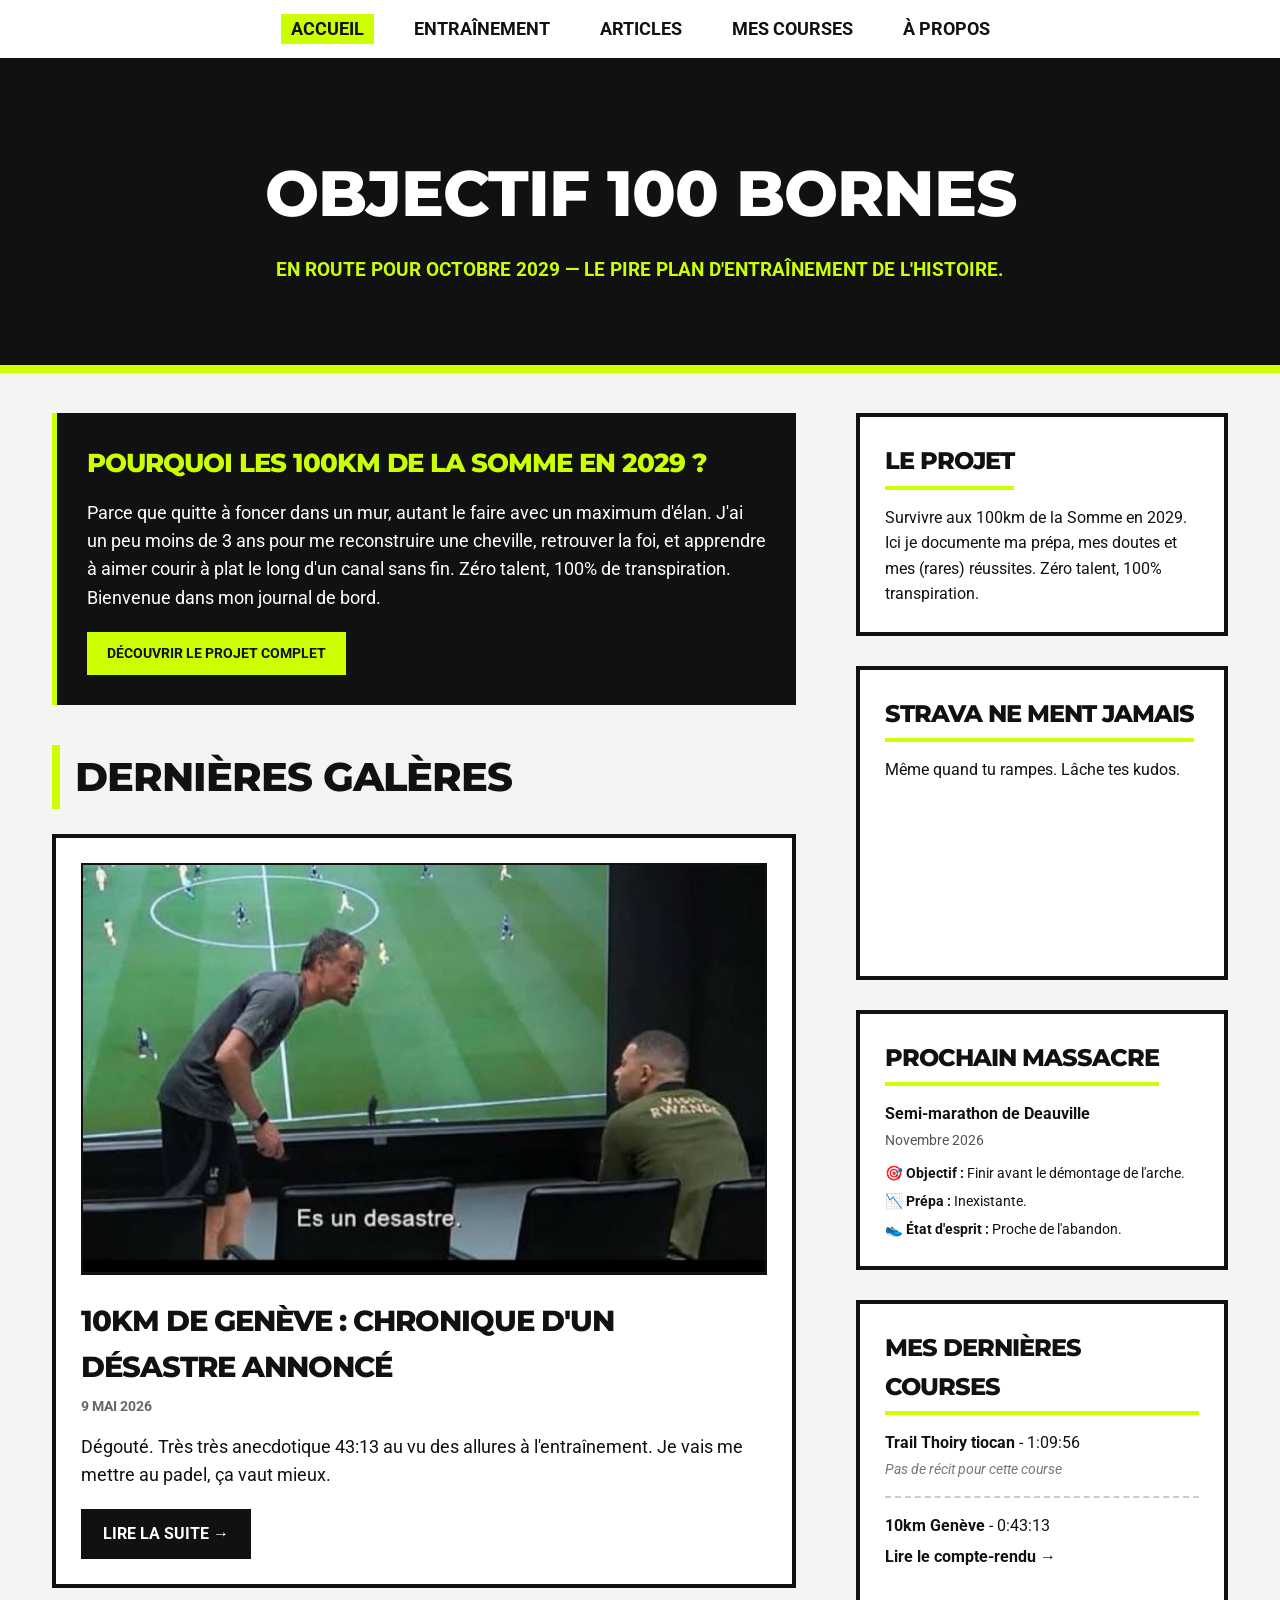
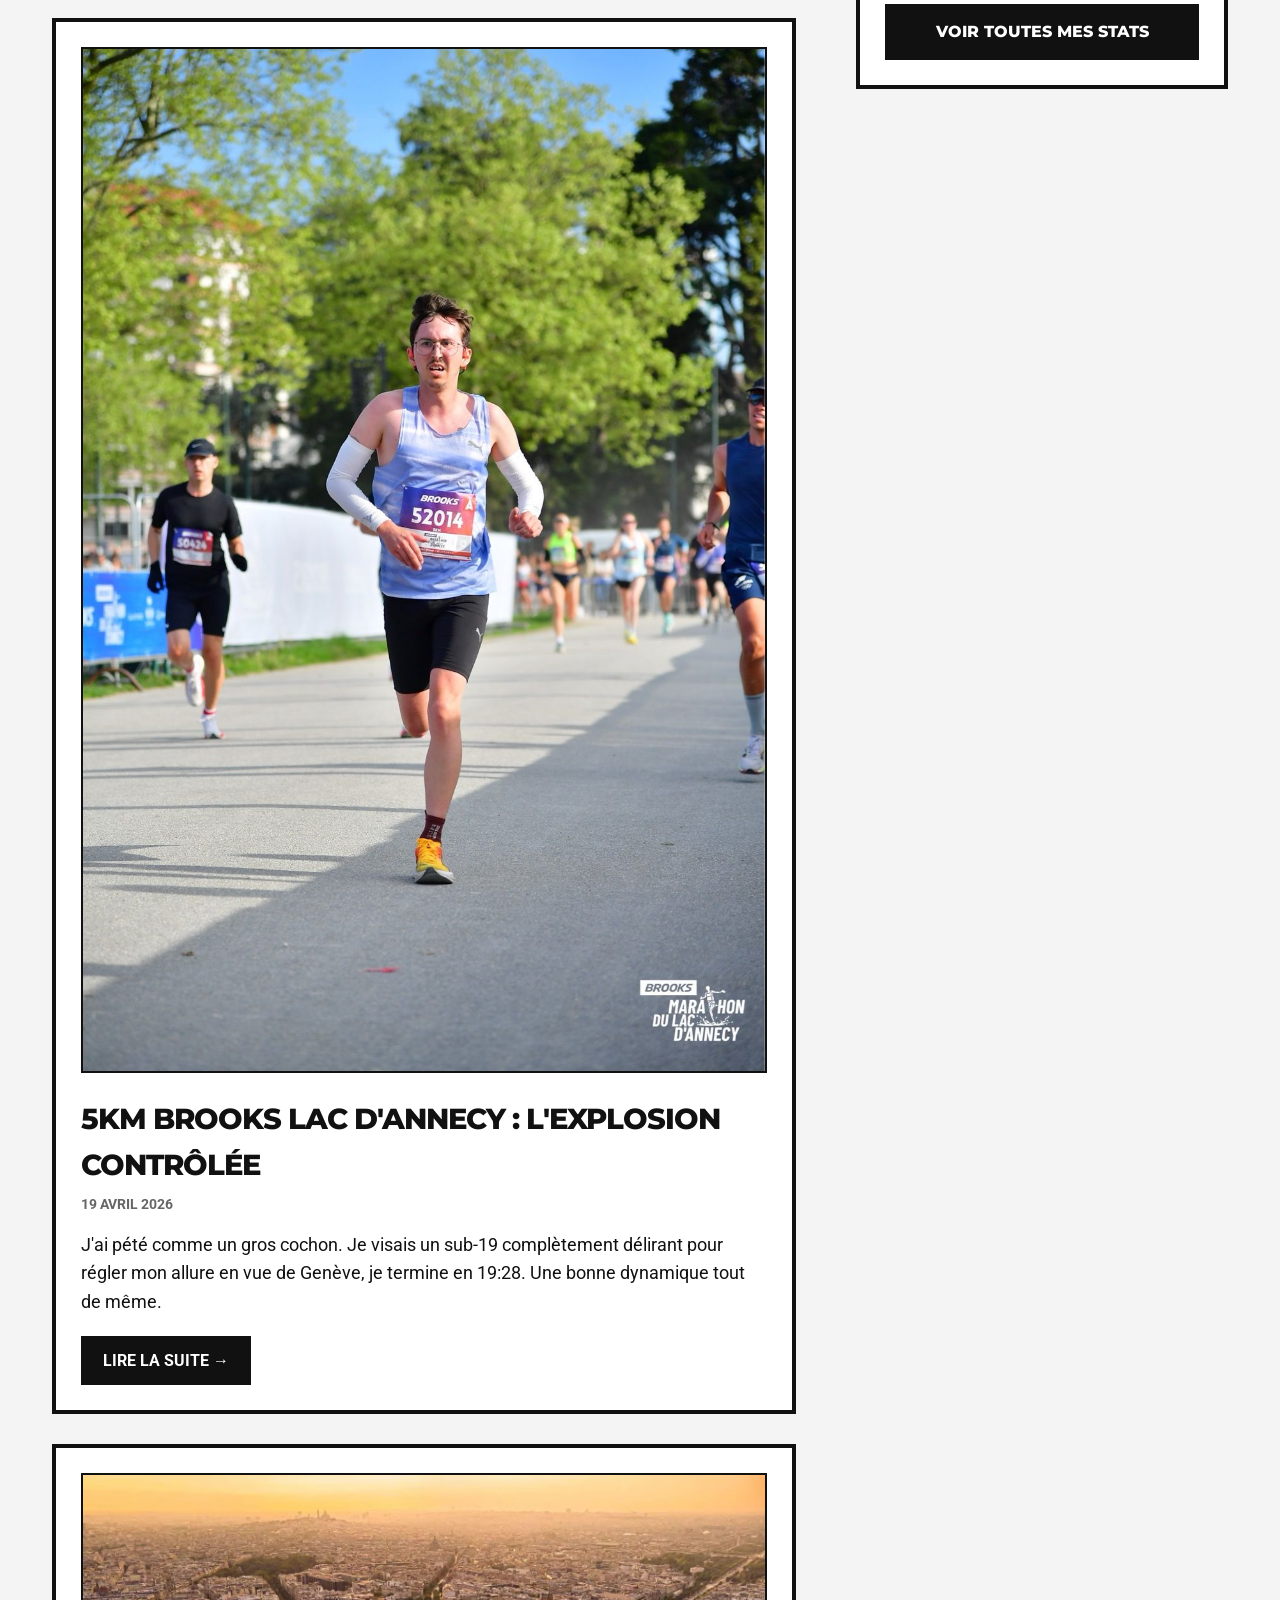
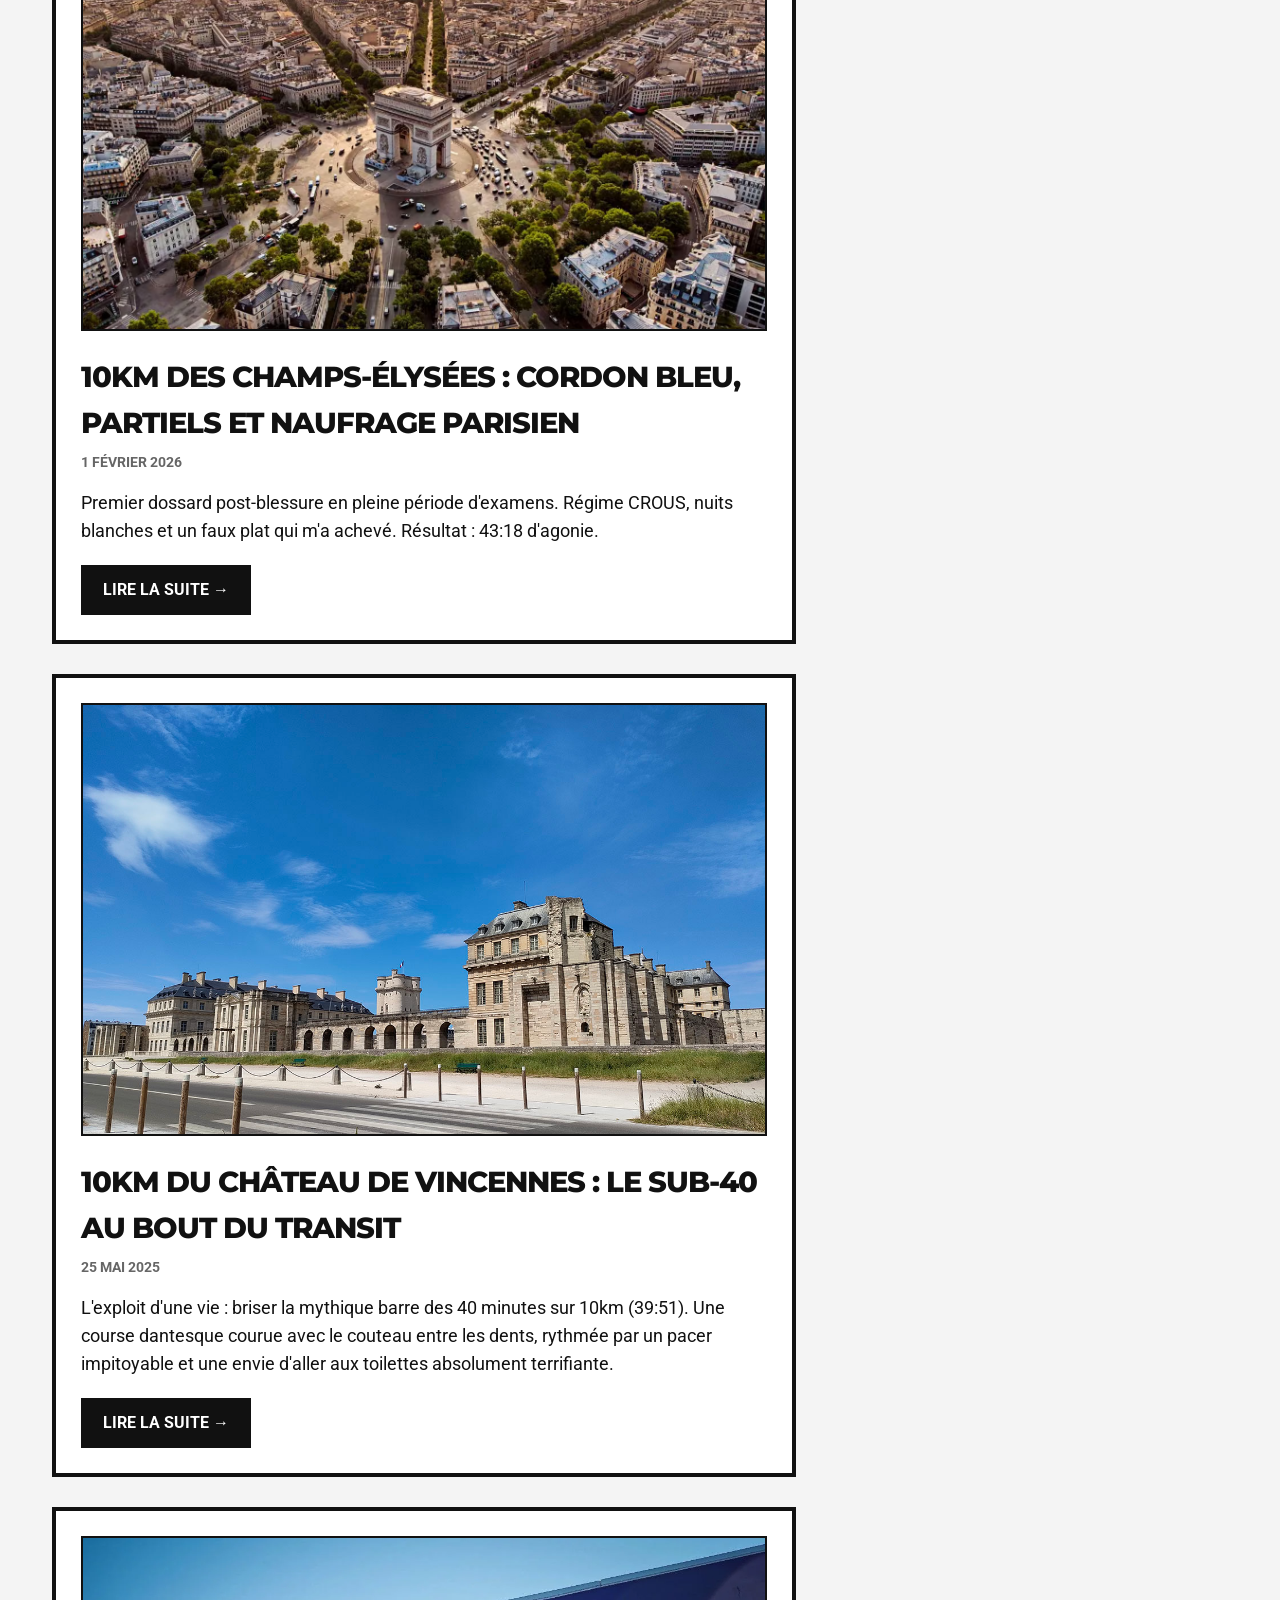
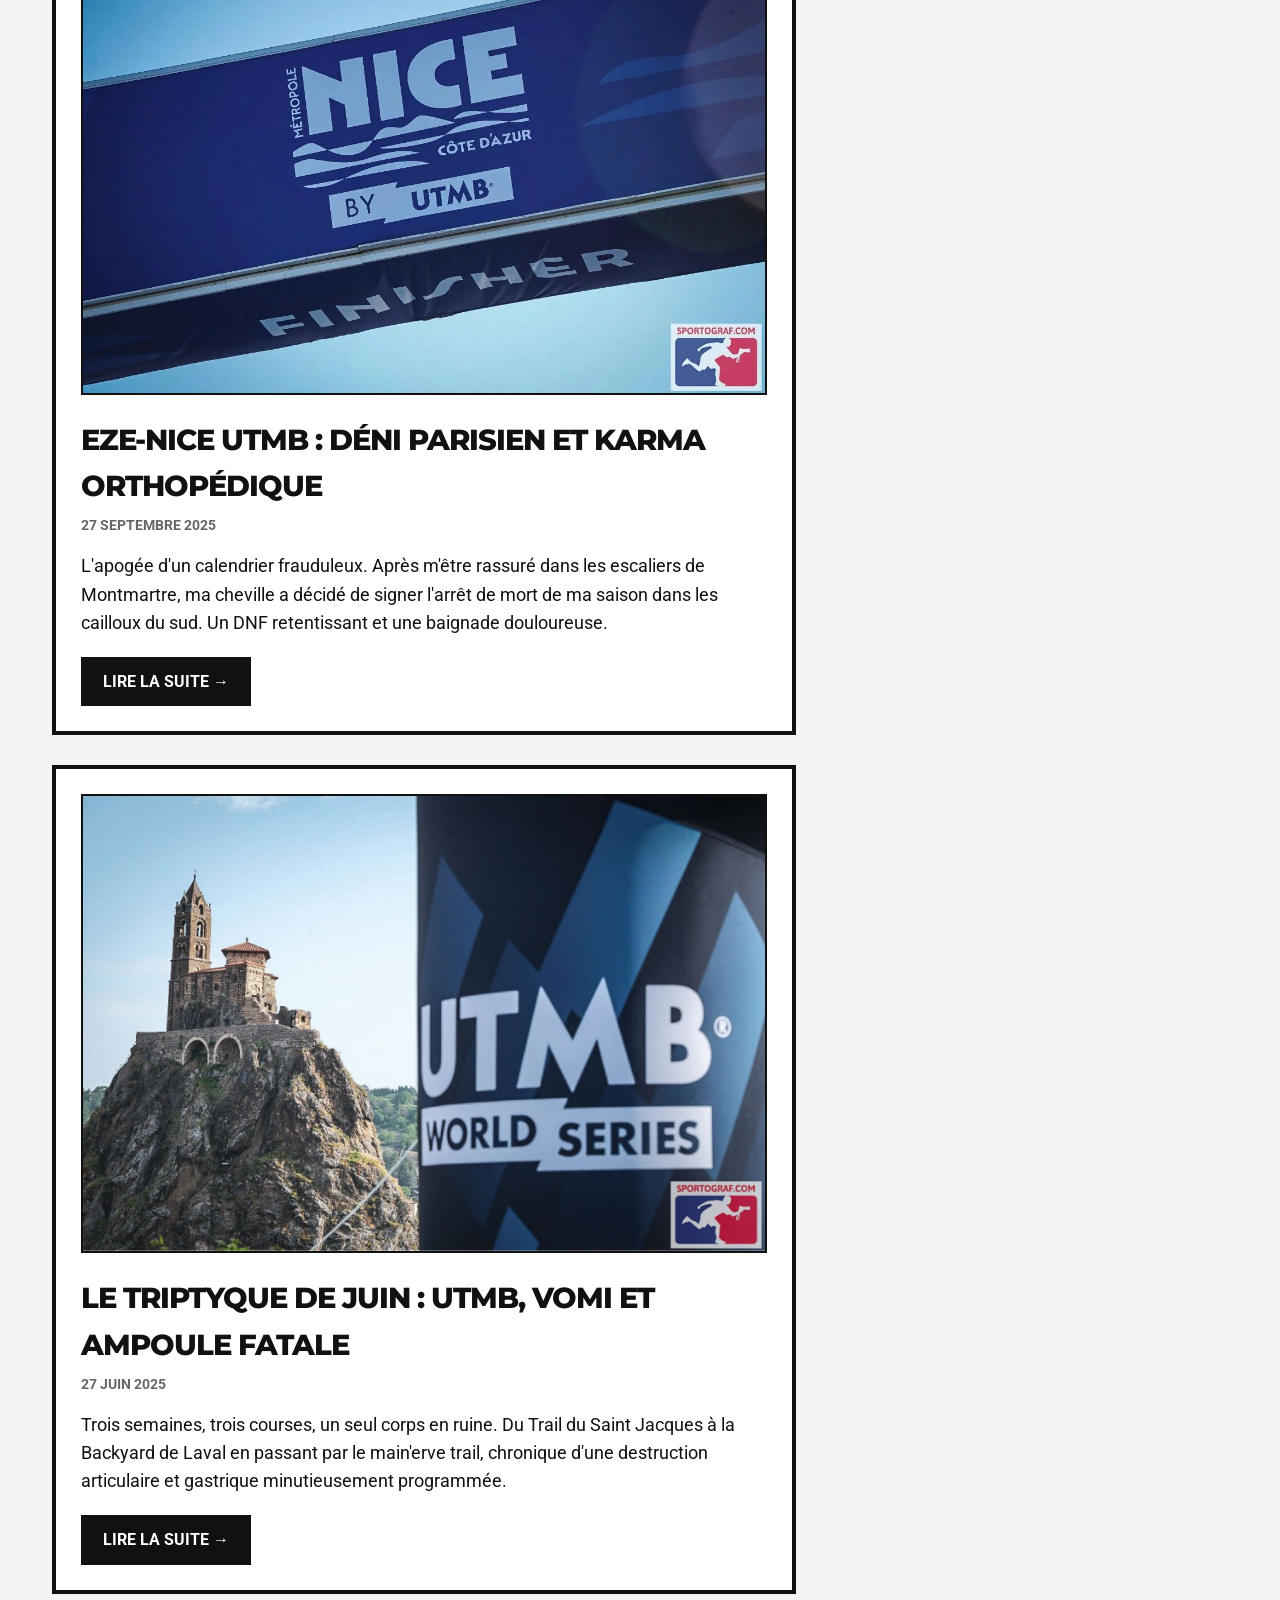
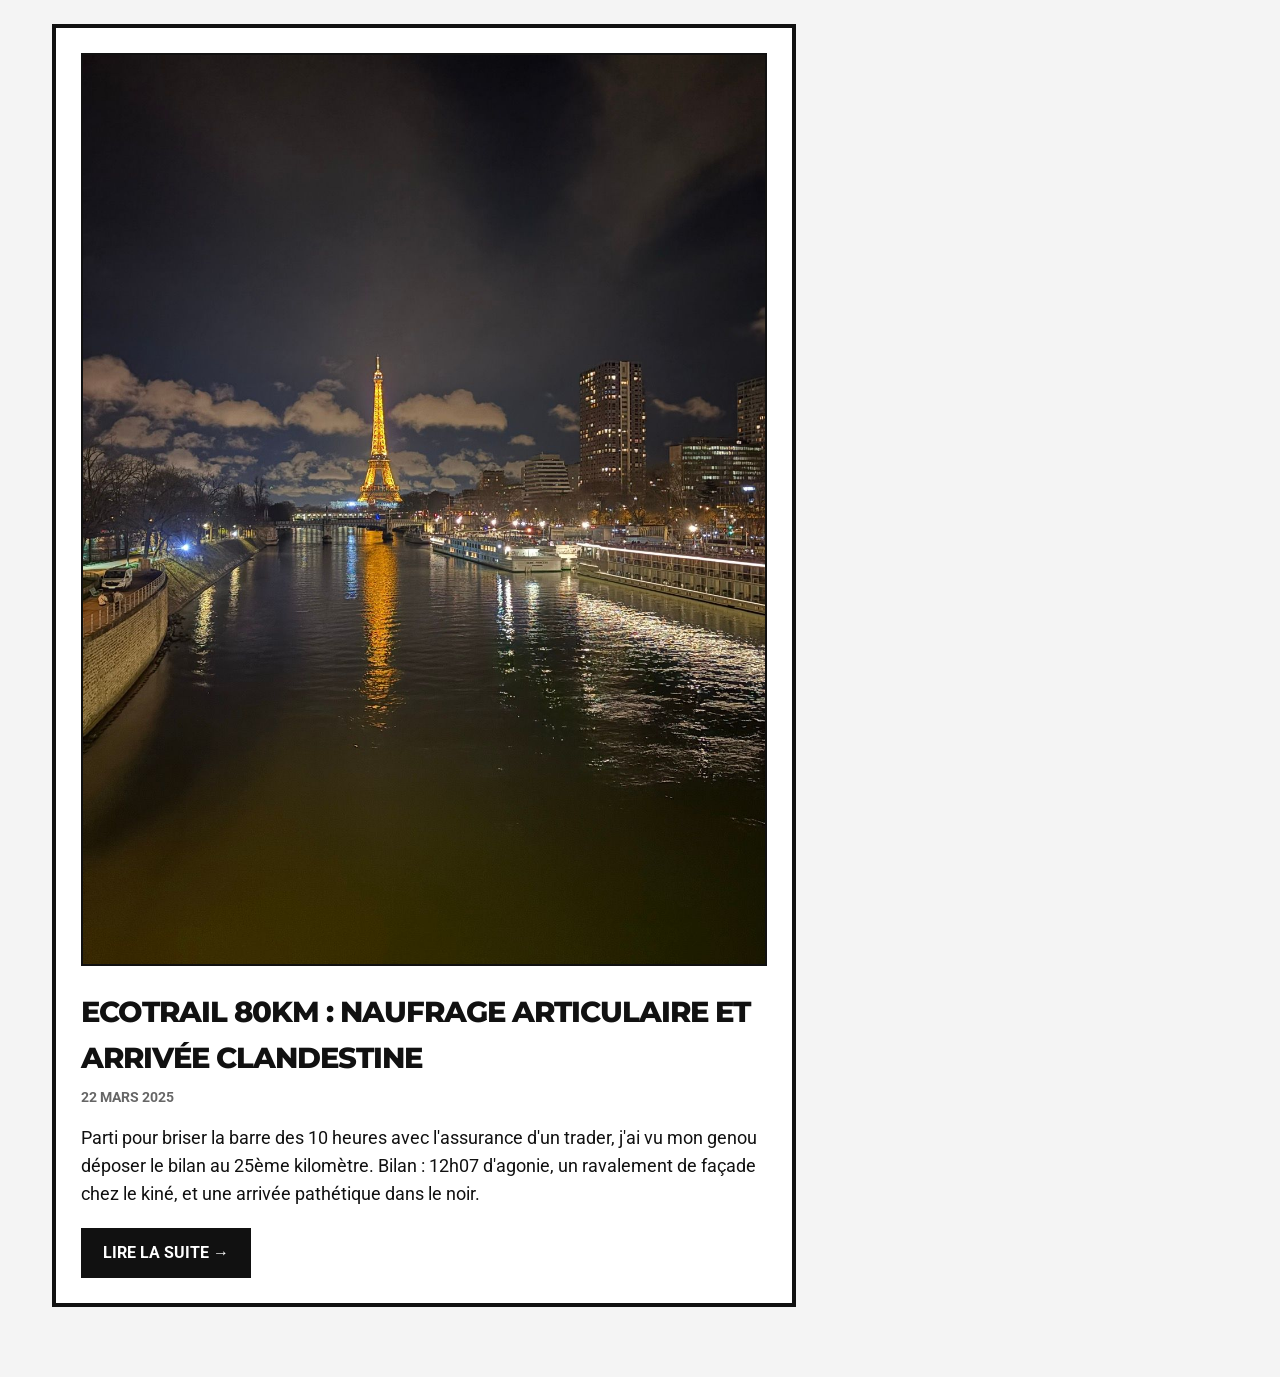
==== index.html @ 8379d5a5 "Add files via upload" ====
<!DOCTYPE html>
<html lang="fr">
<head>
    <meta charset="UTF-8">
    <meta name="viewport" content="width=device-width, initial-scale=1.0">
    <title>Objectif 100 Bornes | Zéro Talent</title>
    <link rel="stylesheet" href="style.css">
    <script src="https://identity.netlify.com/v1/netlify-identity-widget.js"></script>
</head>
<body>
    
    <!-- BARRE DE NAVIGATION -->
    <nav>
        <button class="hamburger" id="hamburger-btn">&#9776;</button>
        <ul class="nav-links" id="nav-menu">
            <li><a href="index.html" class="active">Accueil</a></li>
            <li><a href="entrainement.html">Entraînement</a></li>
            <li><a href="articles.html">Articles</a></li>
            <li><a href="courses.html">Mes Courses</a></li>
            <li><a href="a-propos.html">À propos</a></li>
        </ul>
    </nav>

    <!-- EN-TÊTE DU BLOG -->
    <header>
        <h1>Objectif 100 Bornes</h1>
        <p>En route pour Octobre 2029 — Le pire plan d'entraînement de l'histoire.</p>
    </header>

    <!-- CONTENU PRINCIPAL (2 colonnes) -->
    <div class="container">
        
        <!-- COLONNE GAUCHE : LES ARTICLES -->
        <main class="main-content">
            <div style="background-color: #111; color: #fff; padding: 30px; margin-bottom: 40px; border-left: 5px solid #ccff00;">
                <h2 style="color: #ccff00; margin-top: 0; margin-bottom: 15px; border: none; font-size: 1.6rem;">Pourquoi les 100km de la Somme en 2029 ?</h2>
                <p style="font-size: 1.1rem; margin-bottom: 20px; line-height: 1.6;">
                    Parce que quitte à foncer dans un mur, autant le faire avec un maximum d'élan. J'ai un peu moins de 3 ans pour me reconstruire une cheville, retrouver la foi, et apprendre à aimer courir à plat le long d'un canal sans fin. Zéro talent, 100% de transpiration. Bienvenue dans mon journal de bord.
                </p>
                <a href="a-propos.html" style="display: inline-block; background-color: #ccff00; color: #111; padding: 10px 20px; text-decoration: none; font-weight: bold; text-transform: uppercase; font-size: 0.9rem; transition: opacity 0.3s;" onmouseover="this.style.opacity='0.8'" onmouseout="this.style.opacity='1'">Découvrir le projet complet</a>
            </div>
            <section class="latest-articles">
                <h2 class="section-title">Dernières Galères</h2>
                <div id="conteneur-articles">
                    <p>Chargement des galères en cours...</p>
                </div>
            </section>
        </main>

        <!-- COLONNE DROITE : BARRE LATÉRALE (WIDGETS) -->
        <aside class="sidebar">
            
            <div class="widget">
                <h2>Le Projet</h2>
                <p>Survivre aux 100km de la Somme en 2029. Ici je documente ma prépa, mes doutes et mes (rares) réussites. Zéro talent, 100% transpiration.</p>
            </div>

            <div class="widget">
                <h2>Strava ne ment jamais</h2>
                <p>Même quand tu rampes. Lâche tes kudos.</p>
                <iframe height='160' width='300' frameborder='0' allowtransparency='true' scrolling='no' src='https://www.strava.com/athletes/88976009/activity-summary/0eb6b1fb30e17dff8dabf1d73cddea63783a264b'></iframe>
            </div>

            <!-- NOUVEAU WIDGET : PROCHAIN MASSACRE -->
            <div class="widget">
                <h2>PROCHAIN MASSACRE</h3>
                <p><strong>Semi-marathon de Deauville</strong><br>
                <span style="font-size: 0.9rem; color: #555;">Novembre 2026</span></p>
                <ul style="list-style-type: none; padding: 0; font-size: 0.9rem; margin-top: 10px;">
                    <li style="margin-bottom: 5px;">🎯 <strong>Objectif :</strong> Finir avant le démontage de l'arche.</li>
                    <li style="margin-bottom: 5px;">📉 <strong>Prépa :</strong> Inexistante.</li>
                    <li>👟 <strong>État d'esprit :</strong> Proche de l'abandon.</li>
                </ul>
            </div>

            <div class="widget">
                <h2>Mes Dernières Courses</h2>
                <ul class="race-list" id="widget-courses">
                    <li>Chargement...</li>
                </ul>
                <a href="courses.html" class="btn-dark">Voir toutes mes stats</a>           
            </div>
        </aside>
    </div>
    <script>
        // --- CHARGEMENT DU WIDGET "MES DERNIÈRES COURSES" ---
        fetch('courses.json')
            .then(reponse => reponse.json())
            .then(data => {
                const courses = data.liste_courses; // <-- ON OUVRE LE TIROIR ICI
                const widgetConteneur = document.getElementById('widget-courses');
                
                // On prend simplement les 2 dernières courses du fichier, sans filtrer
                const dernieresCourses = courses.slice(0, 2); 

                let htmlWidget = '';
                
                dernieresCourses.forEach(course => {
                    let nomCourse = course.nom ? course.nom : `${course.distance} km`;
                    
                    // On affiche le lien SEULEMENT si l'article existe
                    let lienArticle = course.article 
                        ? `<a href="article.html?id=${course.article}" class="link-cr">Lire le compte-rendu &rarr;</a>` 
                        : `<span style="font-size: 0.85rem; color: #777; font-style: italic;">Pas de récit pour cette course</span>`;
                    
                    htmlWidget += `
                    <li>
                        <strong>${nomCourse}</strong> - ${course.chrono}<br>
                        ${lienArticle}
                    </li>
                    `;
                });
                
                widgetConteneur.innerHTML = htmlWidget;
            })
            .catch(erreur => console.error('Erreur widget courses:', erreur));

        fetch('articles.json')
            .then(reponse => reponse.json())
            .then(data => {
                const articles = data.liste_articles; // <-- ON OUVRE LE TIROIR ICI
                const conteneur = document.getElementById('conteneur-articles');
                let htmlCartes = ''; // On prépare une boîte vide pour le HTML

                // On boucle sur chaque article du fichier JSON
                articles.forEach(article => {

                    let baliseImage = article.image ? `<img src="${article.image}" alt="Illustration" style="width:100%; border: 2px solid #111; margin-bottom: 15px;">` : '';

                    htmlCartes += `
                    <article class="article-card">
                        ${baliseImage}
                        <h3>${article.titre}</h3>
                        <p class="date">${article.date}</p>
                        <p>${article.resume}</p>
                        <a href="article.html?id=${article.id}" class="btn-read">Lire la suite &rarr;</a>
                    </article>
                    `;
                });

                // On injecte tout le HTML d'un coup dans la page
                conteneur.innerHTML = htmlCartes;
            })
            .catch(erreur => console.error('Erreur lors du chargement des articles:', erreur));

        const hamburgerBtn = document.getElementById('hamburger-btn');
        const navMenu = document.getElementById('nav-menu');
        
        if (hamburgerBtn) {
            hamburgerBtn.addEventListener('click', () => {
                navMenu.classList.toggle('active');
            });
        }
    </script>
</body>
</html>
---- style.css ----
/* IMPORTS DES POLICES GOOGLE */
@import url('https://fonts.googleapis.com/css2?family=Montserrat:ital,wght@0,800;1,800&family=Roboto:wght@400;700&display=swap');

/* =========================================
   RESET ET VARIABLES GLOBALES
========================================= */
* {
    box-sizing: border-box;
    margin: 0;
    padding: 0;
}

body {
    font-family: 'Roboto', sans-serif;
    color: #111;
    background-color: #f4f4f4;
    line-height: 1.6;
}

/* Typographie "Jolie Foulée" - Brut, majuscules, impactant */
h1, h2, h3 {
    font-family: 'Montserrat', sans-serif;
    font-weight: 800;
    letter-spacing: -1px;
    text-transform: uppercase;
}

/* =========================================
   NAVIGATION (MENU)
========================================= */
nav {
    background-color: #fff;
    border-bottom: 4px solid #111;
    padding: 15px 20px;
}

.nav-links {
    list-style: none;
    display: flex;
    gap: 30px;
    justify-content: center;
}

.nav-links a {
    text-decoration: none;
    color: #111;
    font-weight: bold;
    font-size: 1.1rem;
    text-transform: uppercase;
    padding: 5px 10px;
    transition: all 0.2s ease;
}

.nav-links a:hover, .nav-links a.active {
    background-color: #ccff00; /* Jaune fluo */
    color: #111;
}

/* =========================================
   HEADER (EN-TÊTE)
========================================= */
header {
    padding: 80px 20px;
    background-color: #111;
    color: #fff;
    border-bottom: 8px solid #ccff00;
    text-align: center;
    margin-bottom: 40px;
}

header h1 {
    font-size: 4rem;
    margin-bottom: 10px;
}

header p {
    font-weight: 700;
    color: #ccff00;
    font-size: 1.2rem;
    text-transform: uppercase;
}

/* =========================================
   STRUCTURE PRINCIPALE (LAYOUT)
========================================= */
.container {
    display: flex;
    width: 95%; 
    max-width: 1600px; 
    margin: 40px auto;
    padding: 0 20px;
    gap: 60px; 
}

.main-content {
    flex: 2; 
}

.sidebar {
    flex: 1;
    display: flex;
    flex-direction: column;
    gap: 30px;
}

/* =========================================
   ARTICLES & SECTIONS
========================================= */
.section-title {
    font-size: 2.5rem;
    margin-bottom: 25px;
    border-left: 8px solid #ccff00;
    padding-left: 15px;
}

/* Design des cartes articles */
.article-card {
    background: #fff;
    border: 4px solid #111;
    padding: 25px;
    margin-bottom: 30px;
    transition: transform 0.2s ease, box-shadow 0.2s ease;
}

.article-card:hover {
    transform: translate(-5px, -5px);
    box-shadow: 10px 10px 0px #ccff00;
}

.article-card h3 {
    font-size: 1.8rem;
    margin-bottom: 5px;
}

.article-card .date {
    font-size: 0.9rem;
    font-weight: bold;
    color: #666;
    margin-bottom: 15px;
    text-transform: uppercase;
}

.article-card p {
    margin-bottom: 20px;
    font-size: 1.1rem;
}

/* Boutons */
.btn-read {
    display: inline-block;
    background-color: #111;
    color: #fff;
    padding: 10px 20px;
    text-decoration: none;
    font-weight: bold;
    text-transform: uppercase;
    border: 2px solid #111;
    transition: all 0.2s ease;
}

.btn-read:hover {
    background-color: #ccff00;
    color: #111;
}

/* =========================================
   WIDGETS (BARRE LATÉRALE)
========================================= */
.widget {
    background: #fff;
    padding: 25px;
    border: 4px solid #111;
}

.widget h2 {
    font-size: 1.5rem;
    margin-bottom: 15px;
    border-bottom: 4px solid #ccff00;
    display: inline-block;
    padding-bottom: 5px;
}

/* =========================================
   TABLEAU D'ENTRAÎNEMENT (POUR LA PAGE ENTRAINEMENT.HTML)
========================================= */
.training-board {
    background: #fff;
    border: 4px solid #111;
    padding: 20px;
    overflow-x: auto;
}

table {
    width: 100%;
    border-collapse: collapse;
    text-align: center;
    font-size: 0.85rem;
    font-weight: bold;
}

th, td {
    border: 2px solid #111;
    padding: 10px 5px;
}

th { background-color: #111; color: #fff; text-transform: uppercase; }

/* Couleurs de ton fichier Excel */
.c-footing { background-color: #a9d08e; }
.c-tempo { background-color: #ffd966; }
.c-intervalle { background-color: #f4b084; }
.c-course { background-color: #ff0000; color: #fff; }
.c-repos { background-color: #7f7f7f; color: #fff; }
.c-f-actif { background-color: #9bc2e6; }
.stat-col { background-color: #f4f4f4; }


/* =========================================
   PAGE ARTICLE (LECTURE)
========================================= */

/* Ajustement de l'en-tête pour la page article */
.header-article {
    padding-bottom: 0; /* On enlève l'espace en bas pour coller l'image */
}

/* Le conteneur de l'image de couverture */
.cover-container {
    max-width: 900px;
    margin: 40px auto 0 auto;
}

.cover-container img {
    width: 100%;
    height: auto;
    display: block;
    border: 4px solid #111;
    border-bottom: none; /* Fusionne avec la bordure jaune du header */
}

/* Style de la citation (Résumé) */
.article-quote {
    font-size: 1.5rem;
    font-family: 'Montserrat', sans-serif;
    font-style: italic;
    color: #111;
    border-left: 8px solid #ccff00;
    padding-left: 20px;
    margin: 0 0 40px 0;
    line-height: 1.4;
}

/* Texte principal de l'article */
.full-article {
    font-size: 1.2rem;
    line-height: 1.8;
}

.full-article p {
    margin-bottom: 25px; /* Bel espace entre les paragraphes */
}

/* Liste des courses dans le widget */
.race-list {
    list-style: none;
    padding: 0;
}
.race-list li {
    margin-bottom: 15px;
    padding-bottom: 15px;
    border-bottom: 2px dashed #ccc;
}
.race-list li:last-child {
    border-bottom: none;
    margin-bottom: 0;
}
.race-list a {
    color: #111;
    font-weight: bold;
    text-decoration: none;
}
.race-list a:hover {
    color: #ccff00;
    text-shadow: 1px 1px 0 #111;
}

/* =========================================
   WIDGET DERNIÈRES COURSES
========================================= */
/* Style des liens "Lire le compte-rendu" */
.link-cr {
    display: inline-block;
    margin-top: 5px;
    color: #111;
    font-weight: 700;
    text-decoration: none;
}
.link-cr:hover {
    color: #ccff00;
    text-shadow: 1px 1px 0 #111;
}

/* Le gros bouton noir pour les stats */
.btn-dark {
    display: block;
    background-color: #111;
    color: #fff;
    padding: 15px 20px;
    text-align: center;
    text-decoration: none;
    font-family: 'Montserrat', sans-serif;
    font-weight: 800;
    text-transform: uppercase;
    font-size: 1rem;
    margin-top: 20px;
    transition: all 0.2s ease;
}
.btn-dark:hover {
    background-color: #ccff00;
    color: #111;
}

/* =========================================
   MODE MOBILE (SMARTPHONES)
========================================= */

/* Par défaut, on cache le bouton hamburger sur l'ordinateur */
.hamburger {
    display: none;
    font-size: 2rem;
    background: none;
    border: none;
    color: #ccff00;
    cursor: pointer;
    padding: 10px 20px;
    width: 100%;
    text-align: right;
    background-color: #111;
}

@media (max-width: 768px) {
    /* 1. MENU HAMBURGER */
    .hamburger {
        display: block; 
    }
    .nav-links {
        display: none; 
        flex-direction: column;
        width: 100%;
        margin: 0 !important;
        padding: 0 !important;
        gap: 0 !important; /* TUE L'ESPACEMENT DU PC */
        background-color: #111;
    }
    .nav-links.active {
        display: flex; 
    }
    .nav-links li {
        text-align: center;
        border-bottom: 1px solid #333;
        margin: 0 !important;
        padding: 0 !important; /* TUE LE PADDING INVISIBLE */
        width: 100%;
        display: block;
    }
    
    .nav-links li a {
        display: flex;
        align-items: center;      
        justify-content: center;  
        width: 100%;
        min-height: 60px;         
        padding: 0 !important;               
        margin: 0 !important;
        color: #fff;
        text-decoration: none;
        font-weight: bold;
    }

    .nav-links li a.active {
        background-color: #ccff00;
        color: #111; 
    }

    .container {
        display: flex;
        flex-direction: column;
        gap: 15px; /* <-- LA CORRECTION : on remplace le cratère de 60px par un petit espace */
    }
    .sidebar {
        order: -1; 
        margin-bottom: 0; /* <-- On tue la marge supplémentaire pour ne garder que le gap */
        width: 100%;
    }
    .main-content {
        order: 1;
        width: 100%;
    }

    /* 3. TITRES DES ARTICLES QUI DÉPASSENT */
    /* 3. TITRES QUI DÉPASSENT (Articles + En-têtes de pages) */
    .article-card h3, 
    .header-article h1 {
        font-size: 1.5rem;
        word-wrap: break-word;
        overflow-wrap: break-word;
        hyphens: auto;
    }

    /* Le gros titre principal de la page (Le Mur des Lamentations, Objectif 100 Bornes...) */
    header h1 {
        font-size: 2.2rem; /* On réduit la taille pour que ça rentre */
        word-wrap: break-word;
        overflow-wrap: break-word;
        hyphens: auto;
        padding: 0 10px; /* Un petit peu d'air sur les côtés */
    }
    /* 4. BONUS : ÉVITER QUE LES GRANDS TABLEAUX NE CASSENT L'ÉCRAN */
    .training-board {
        overflow-x: auto; /* Ajoute un scroll horizontal uniquement sur le tableau */
    }
    .charts-wrapper {
        flex-direction: column; /* Superpose les 2 graphiques sur mobile */
    }
}
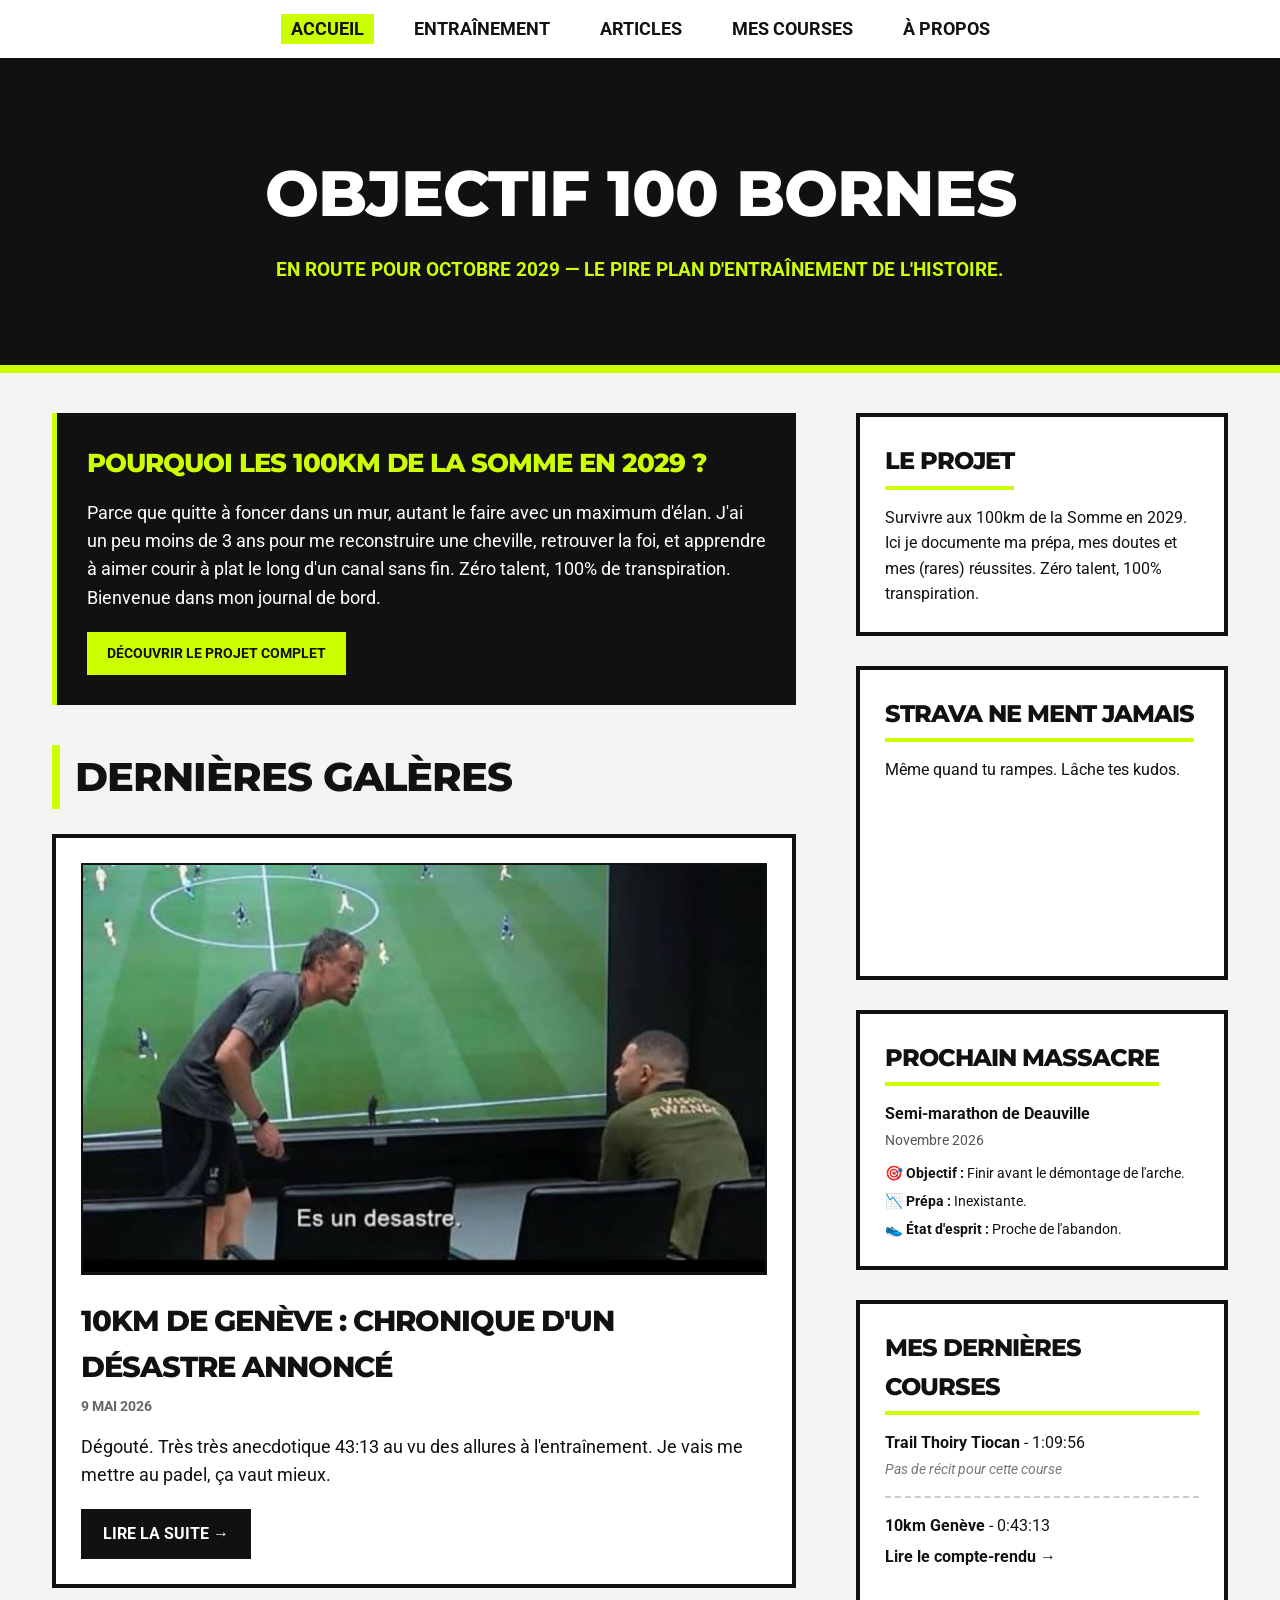
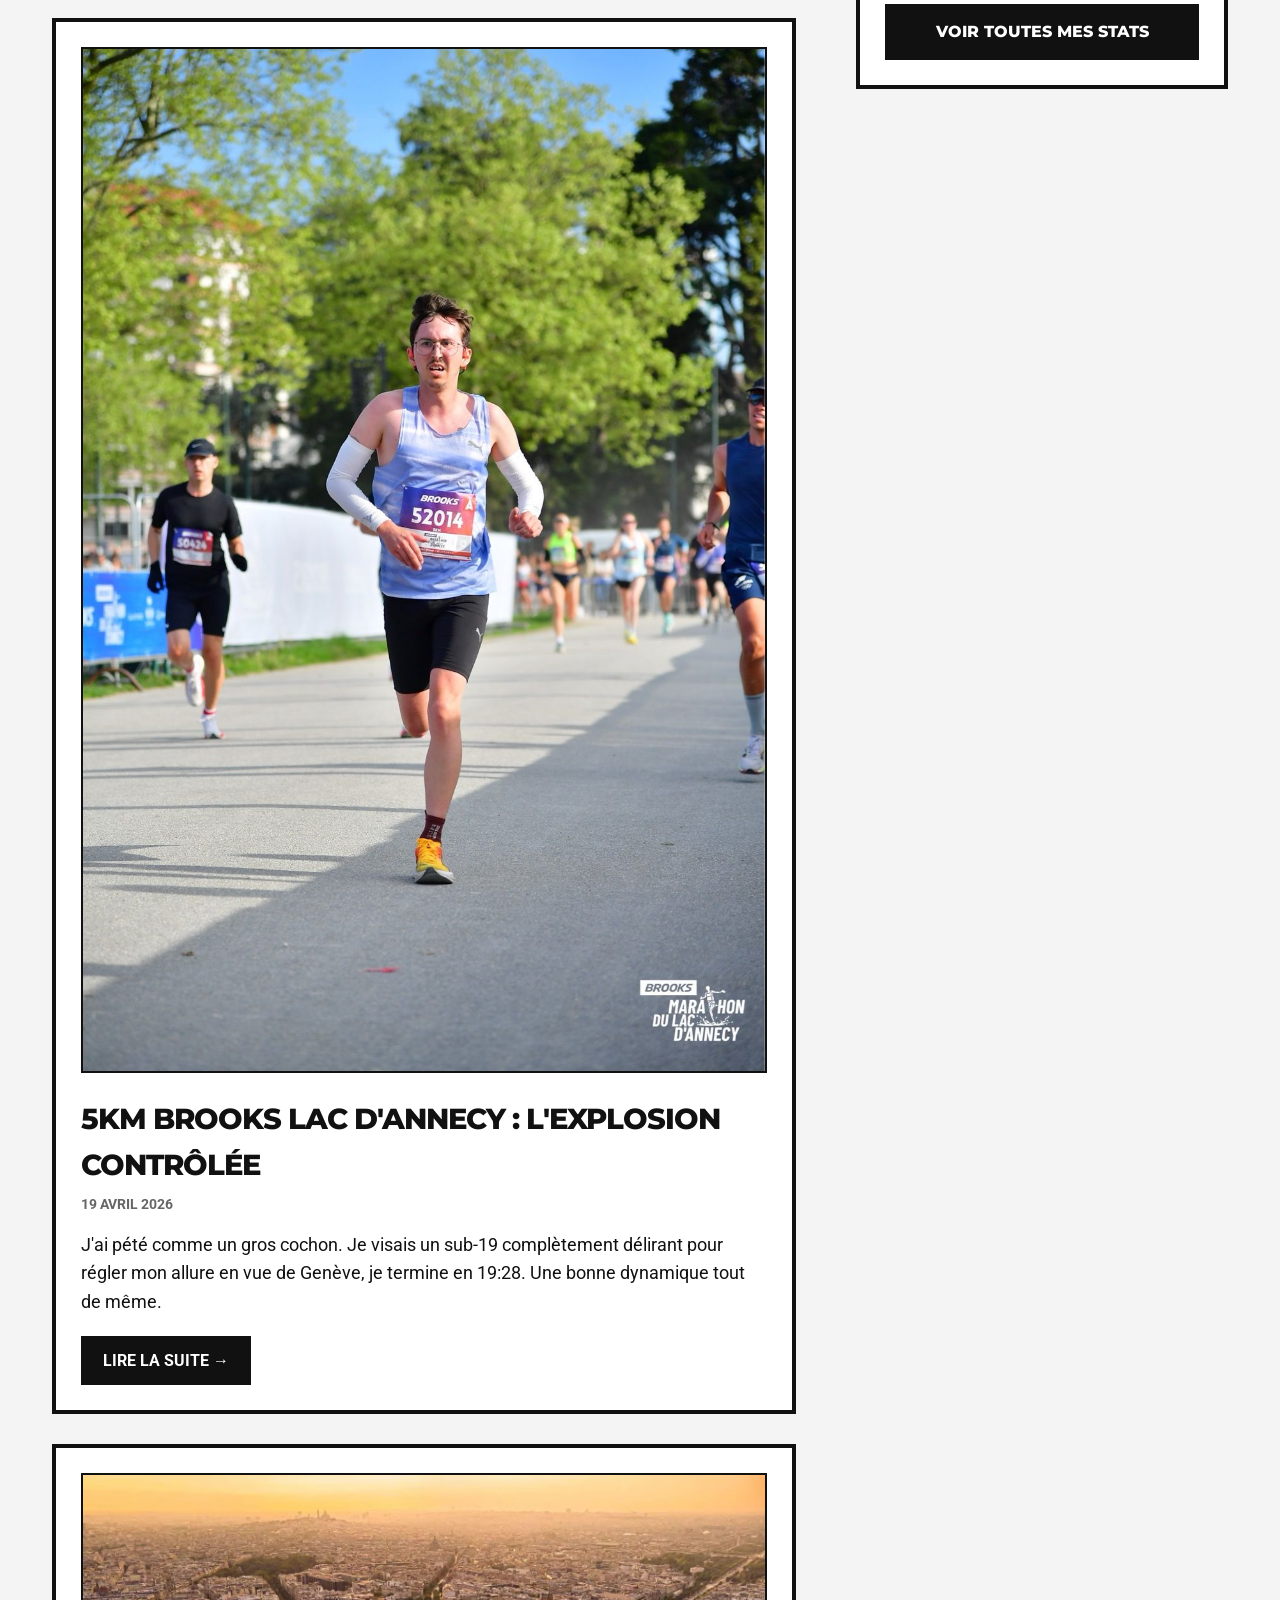
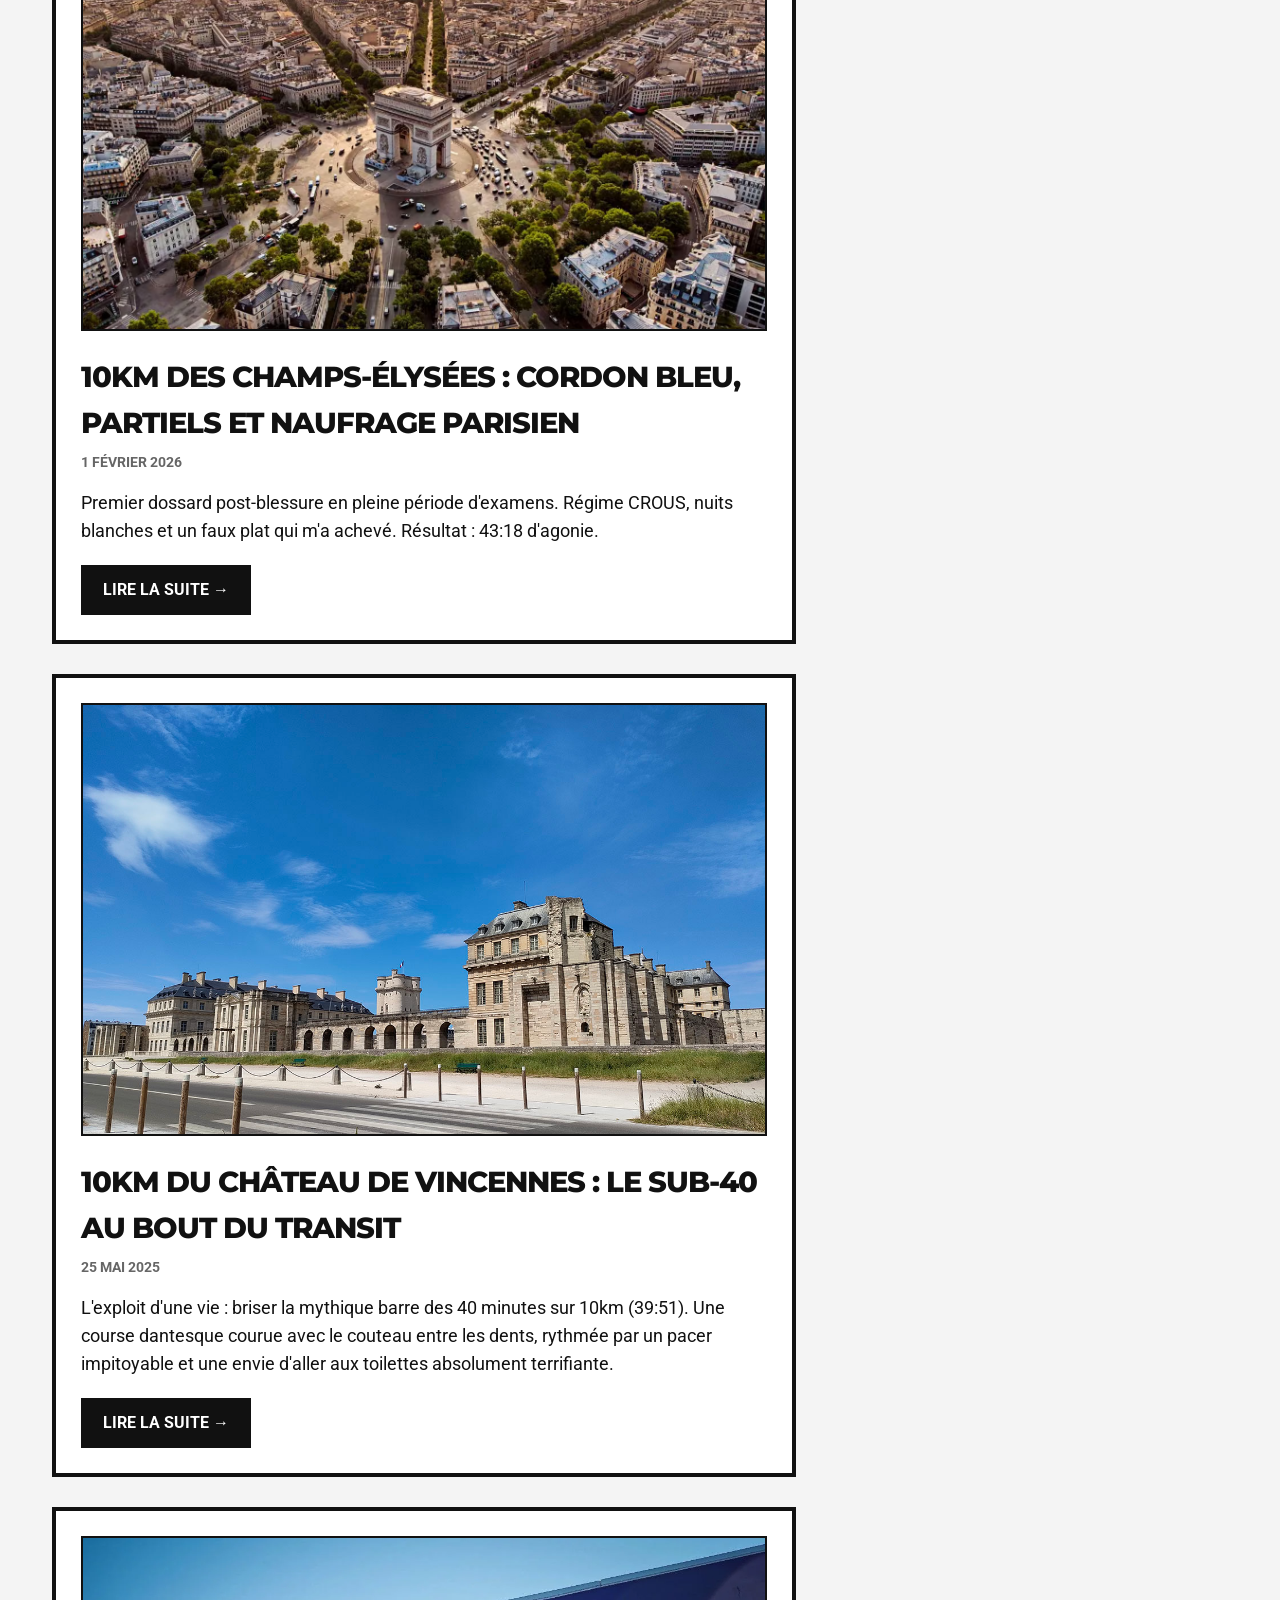
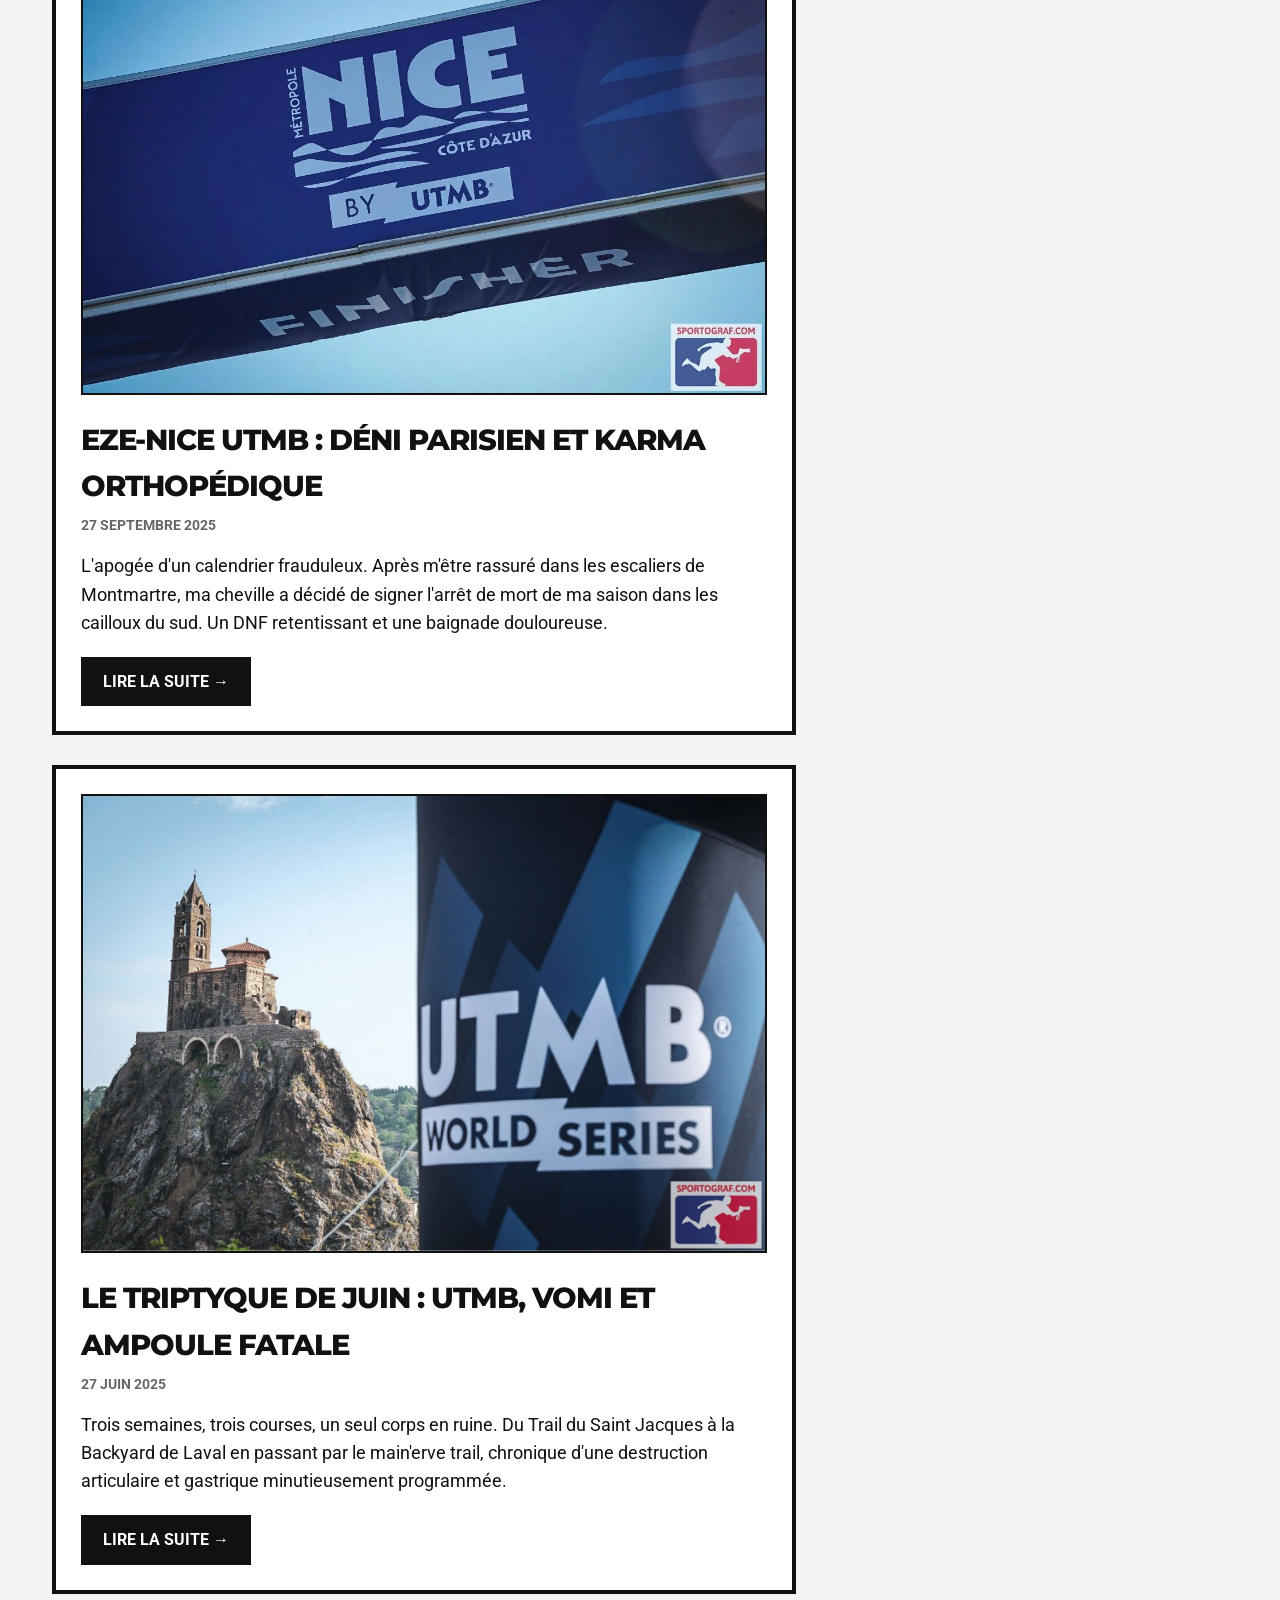
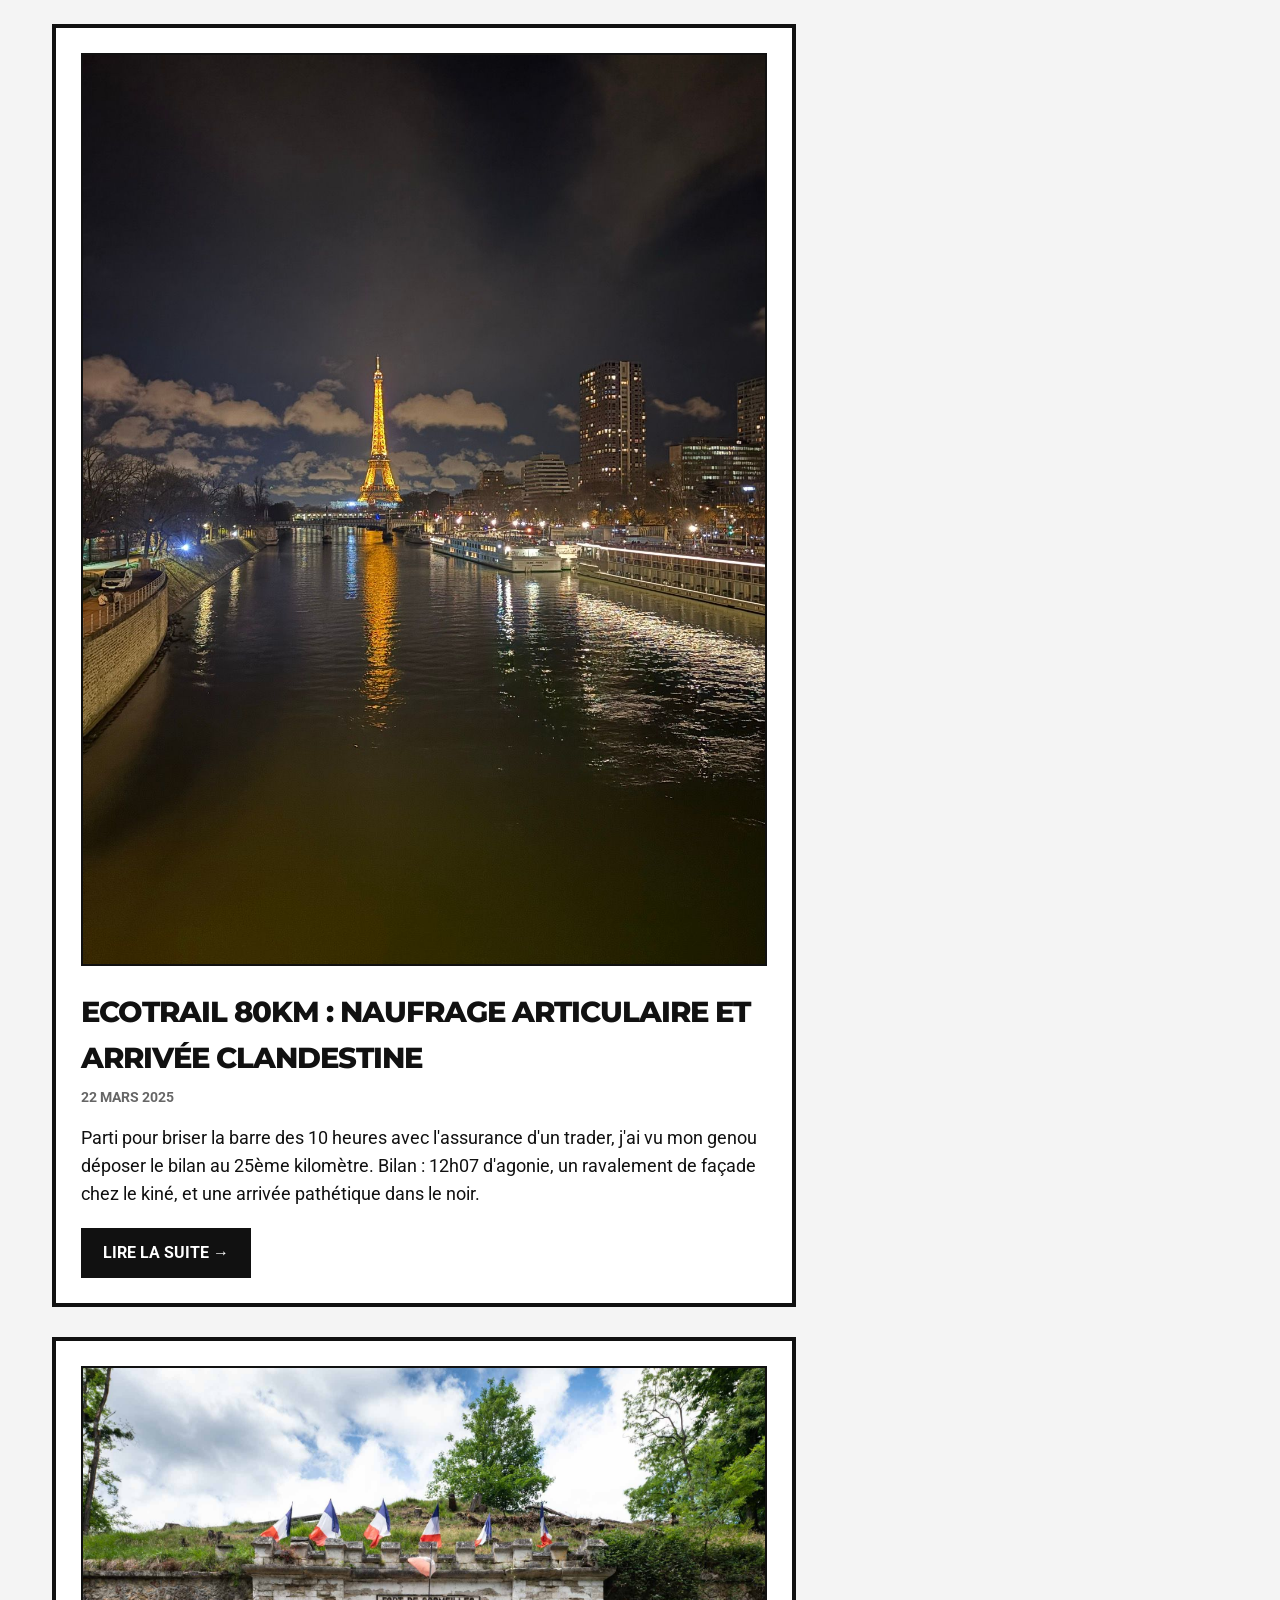
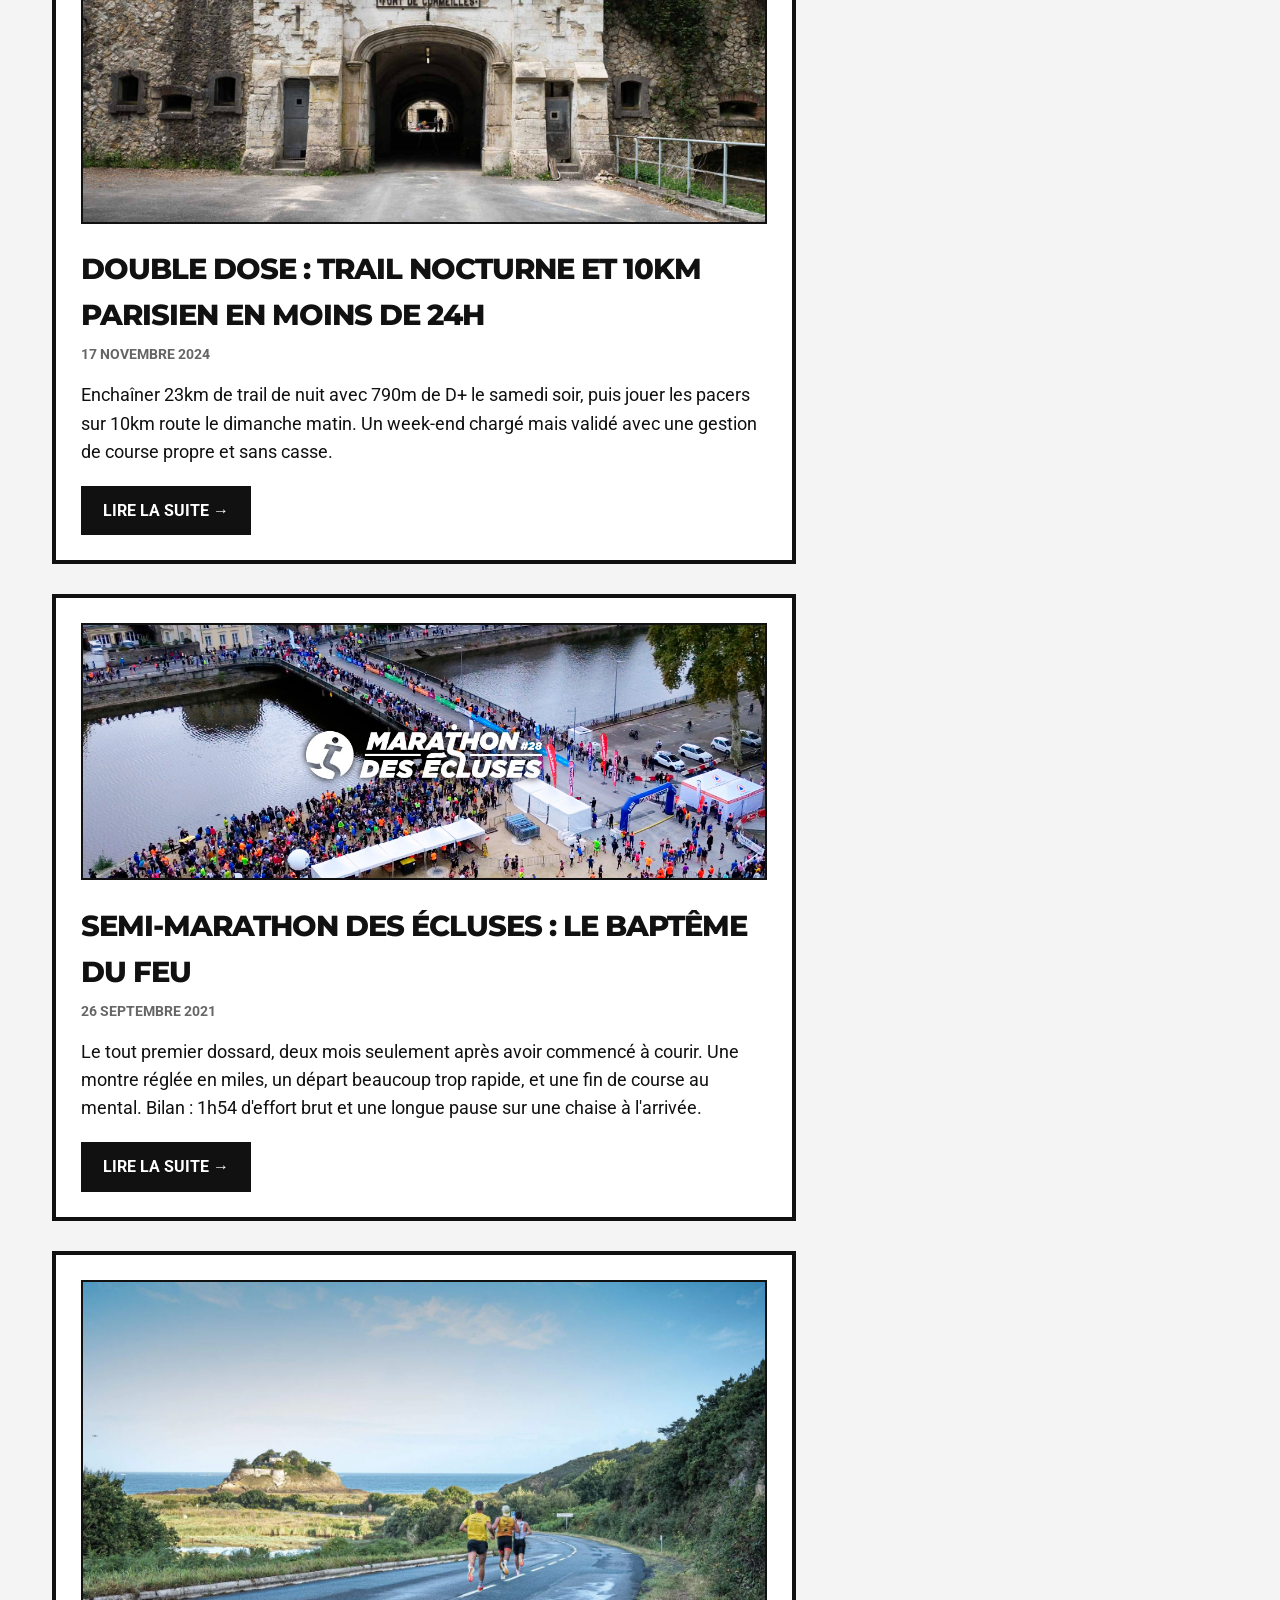
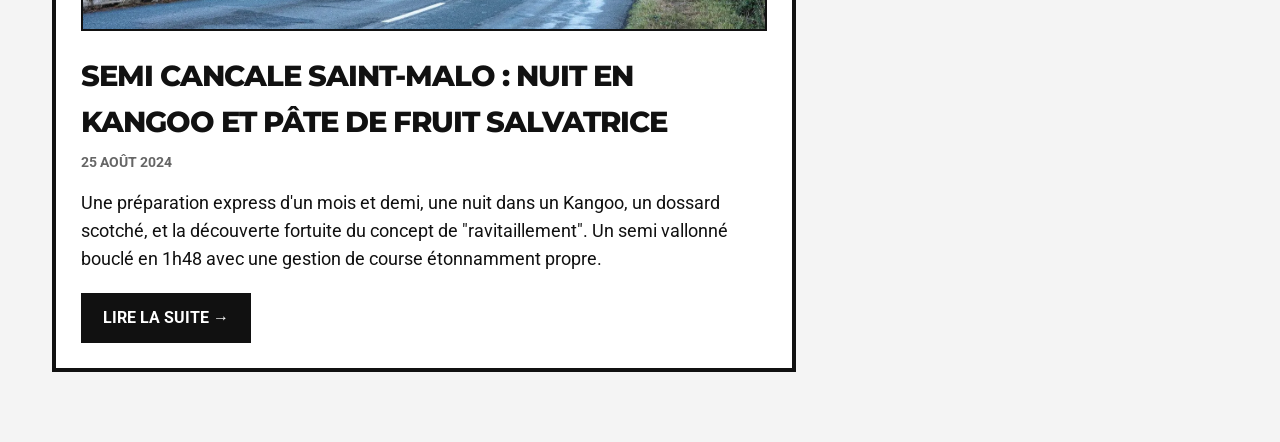
==== commit 8612c8a7: "Update index.html" ====
--- a/index.html
+++ b/index.html
@@ -32,7 +32,7 @@
         
         <!-- COLONNE GAUCHE : LES ARTICLES -->
         <main class="main-content">
-            <div style="background-color: #111; color: #fff; padding: 30px; margin-bottom: 40px; border-left: 5px solid #ccff00;">
+            <div class="bloc-pourquoi" style="background-color: #111; color: #fff; padding: 30px; margin-bottom: 40px; border-left: 5px solid #ccff00;">
                 <h2 style="color: #ccff00; margin-top: 0; margin-bottom: 15px; border: none; font-size: 1.6rem;">Pourquoi les 100km de la Somme en 2029 ?</h2>
                 <p style="font-size: 1.1rem; margin-bottom: 20px; line-height: 1.6;">
                     Parce que quitte à foncer dans un mur, autant le faire avec un maximum d'élan. J'ai un peu moins de 3 ans pour me reconstruire une cheville, retrouver la foi, et apprendre à aimer courir à plat le long d'un canal sans fin. Zéro talent, 100% de transpiration. Bienvenue dans mon journal de bord.
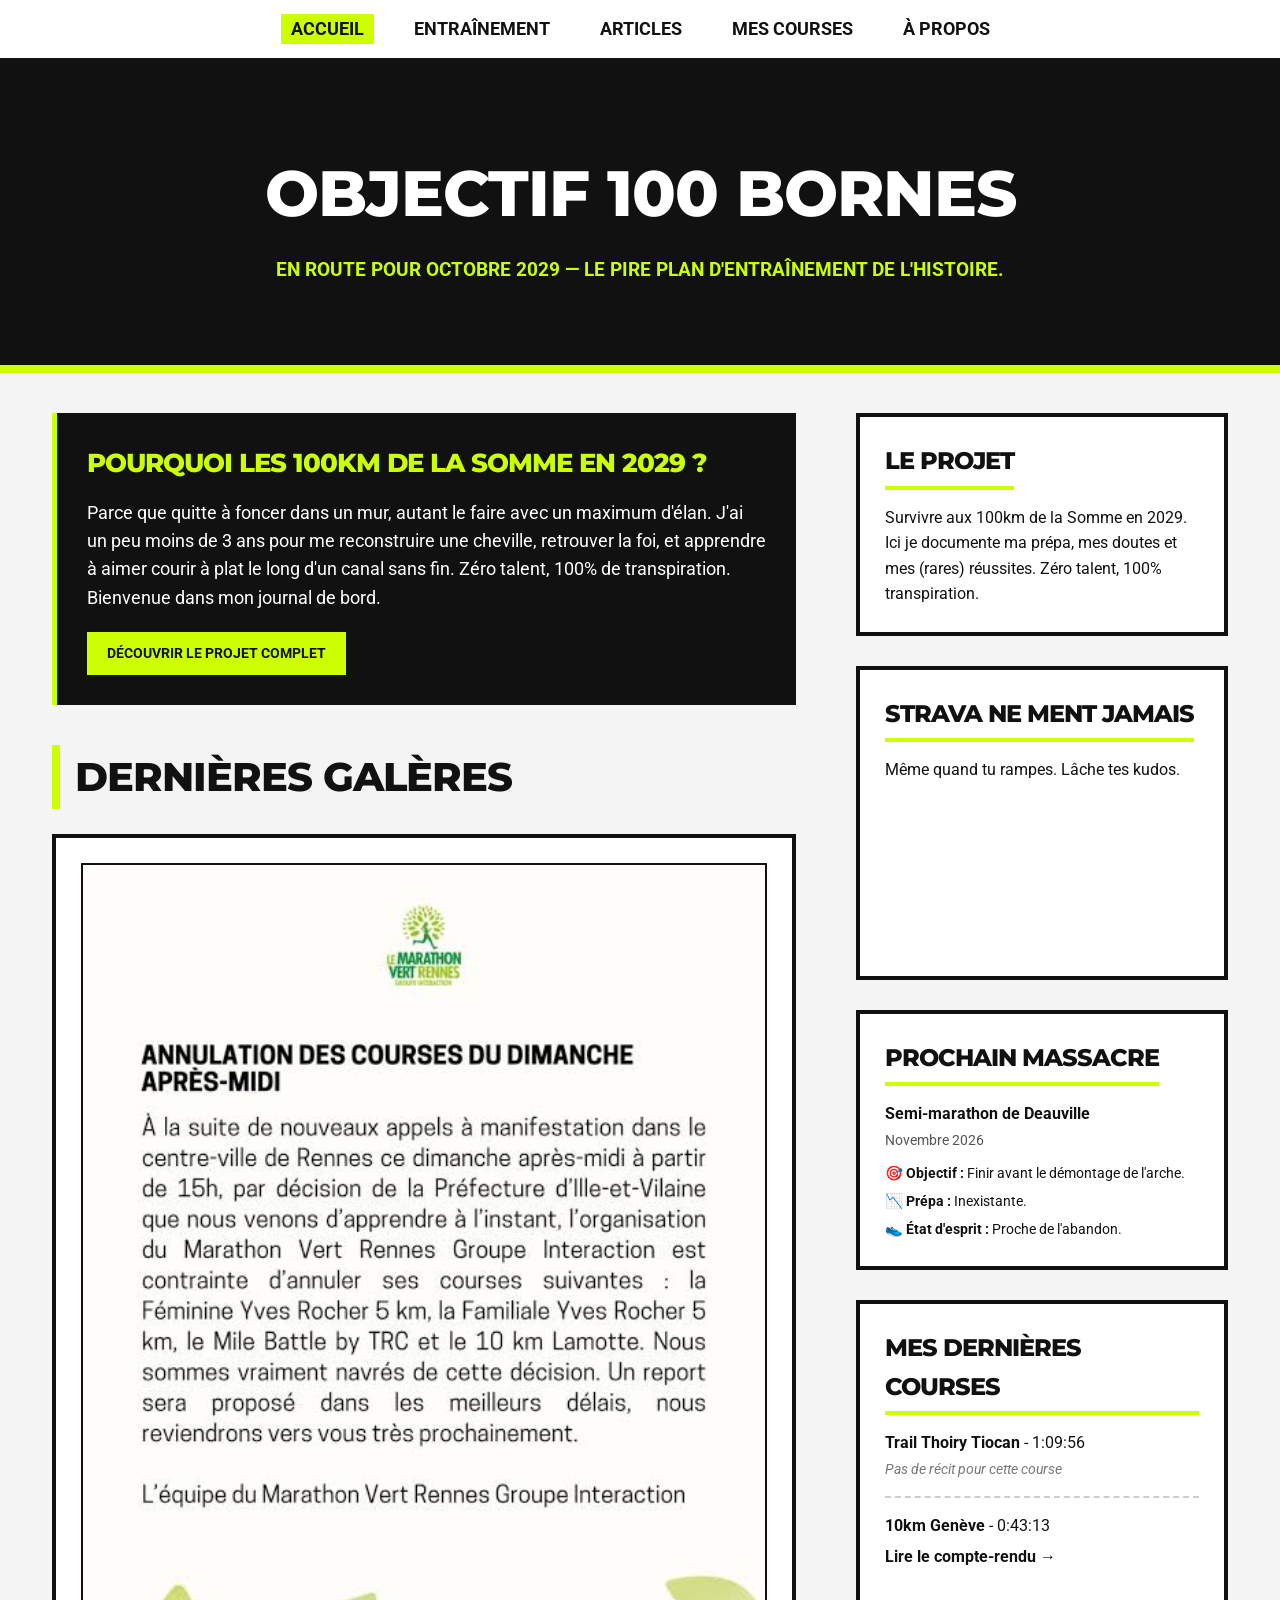
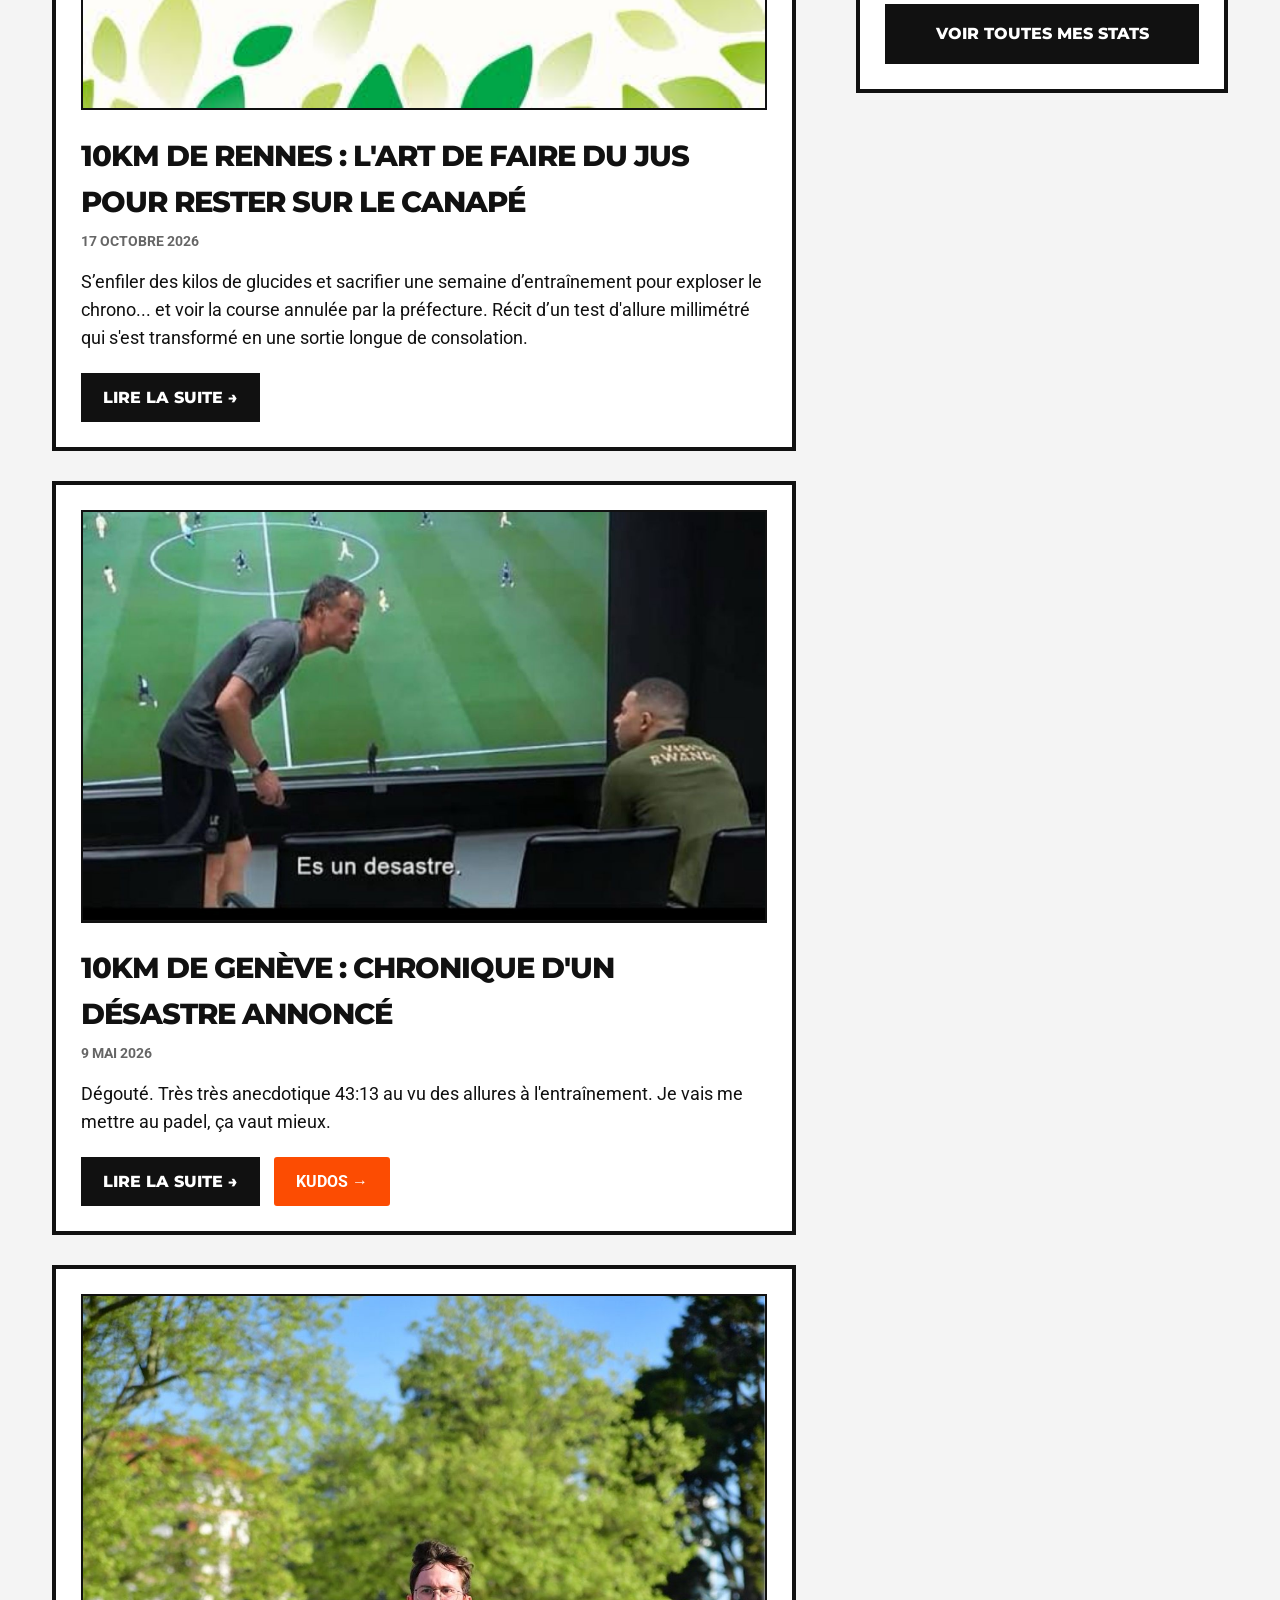
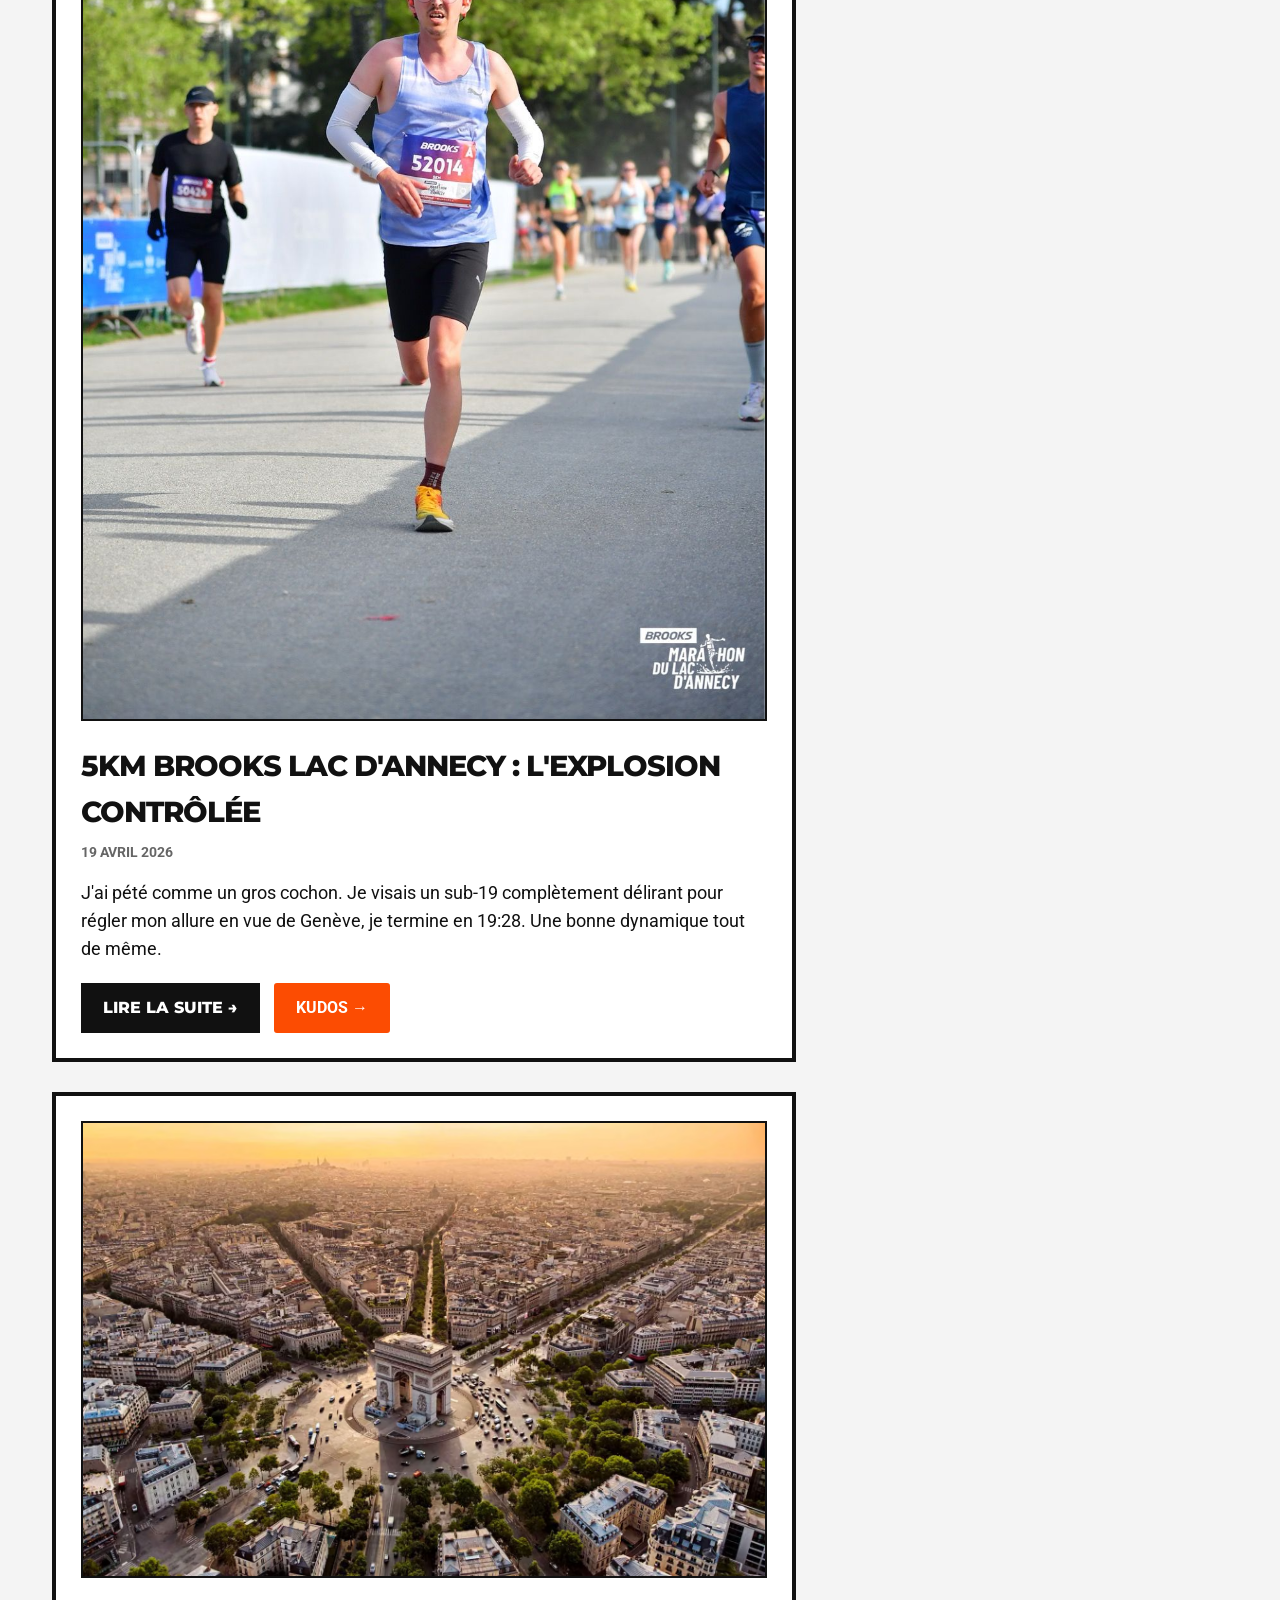
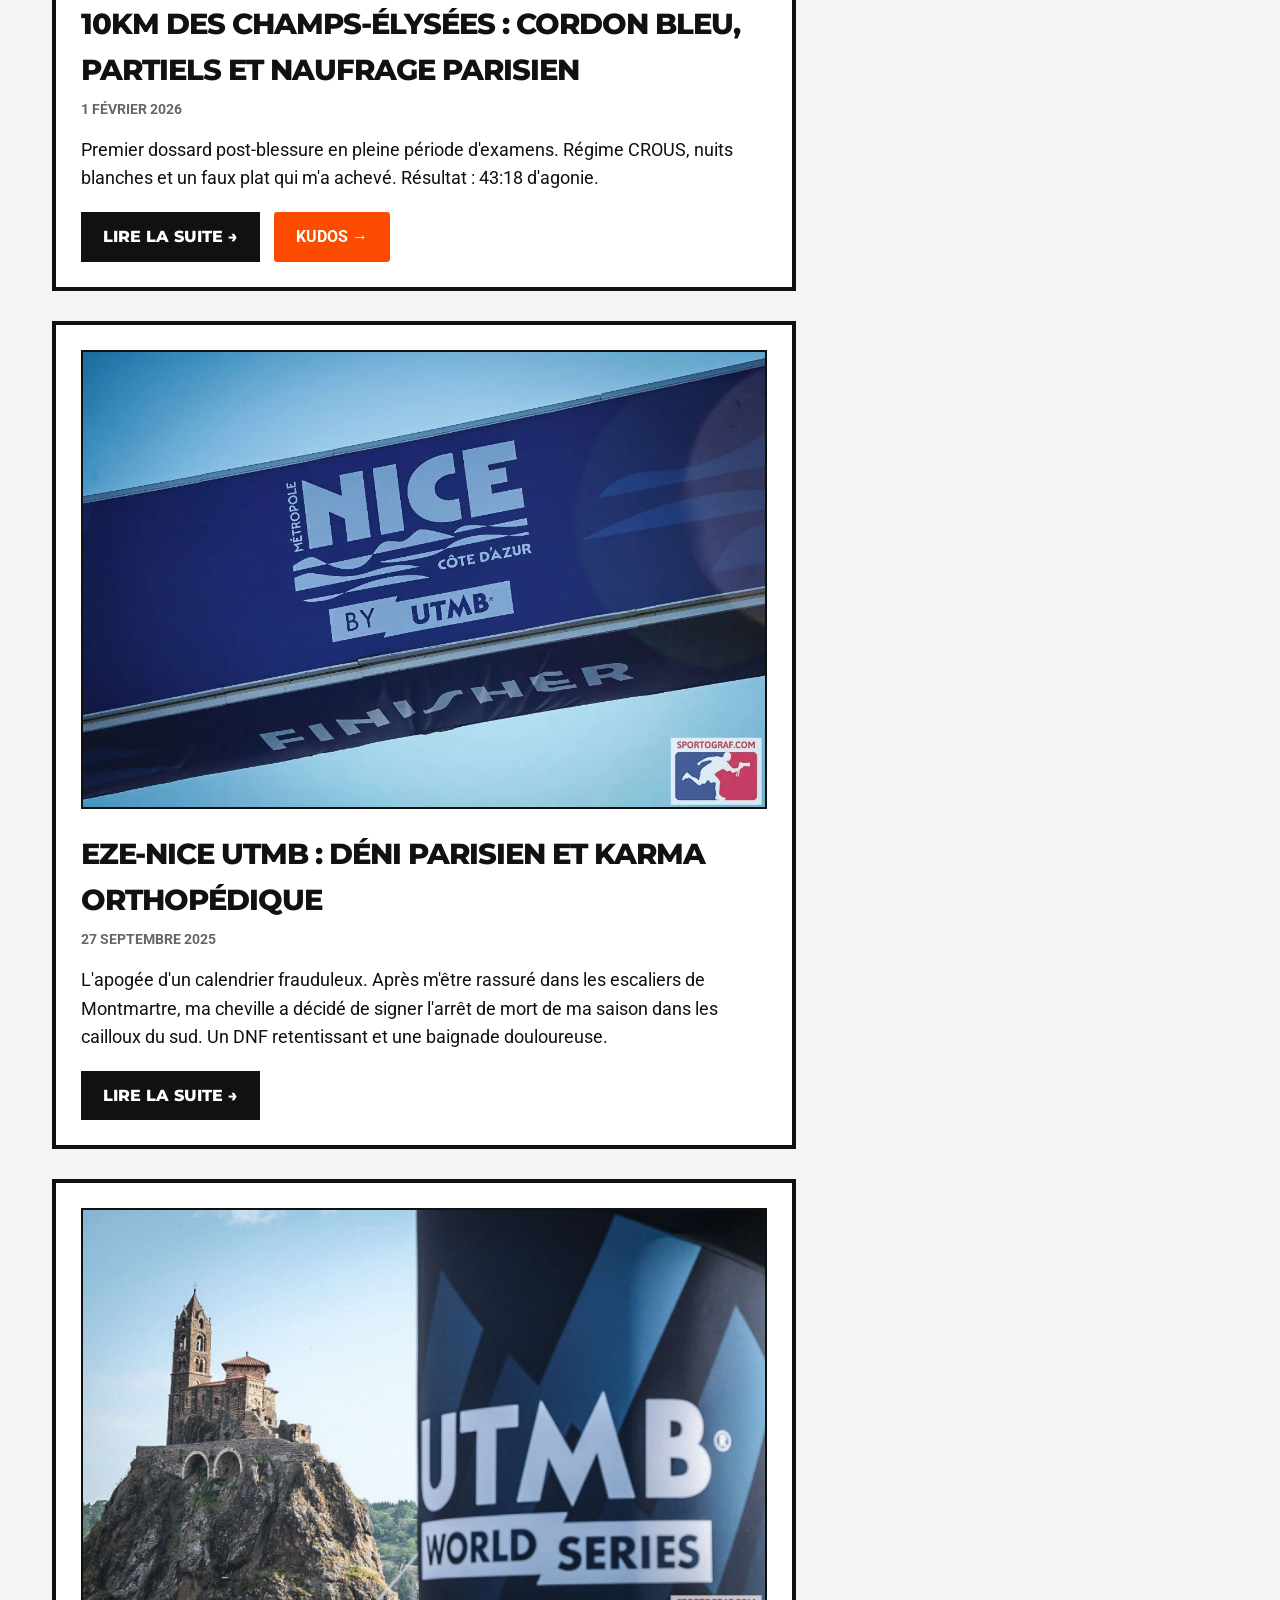
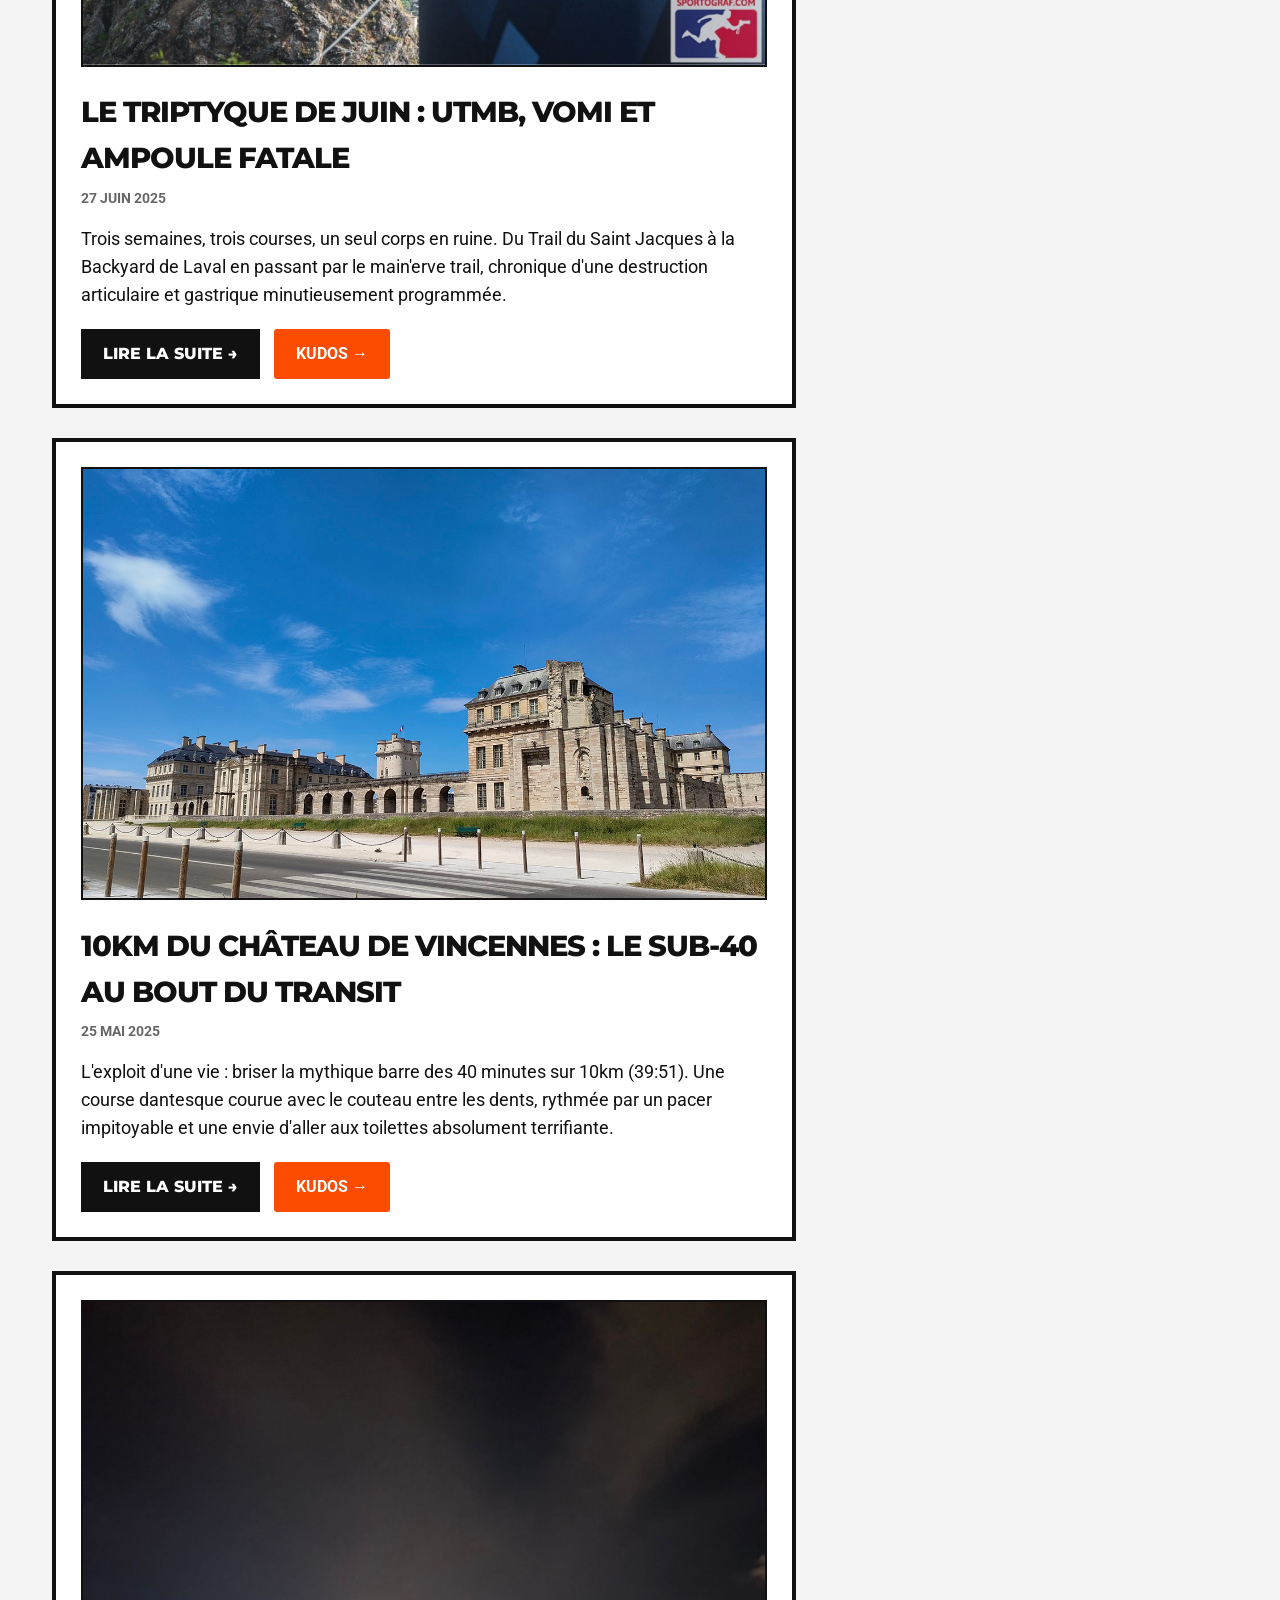
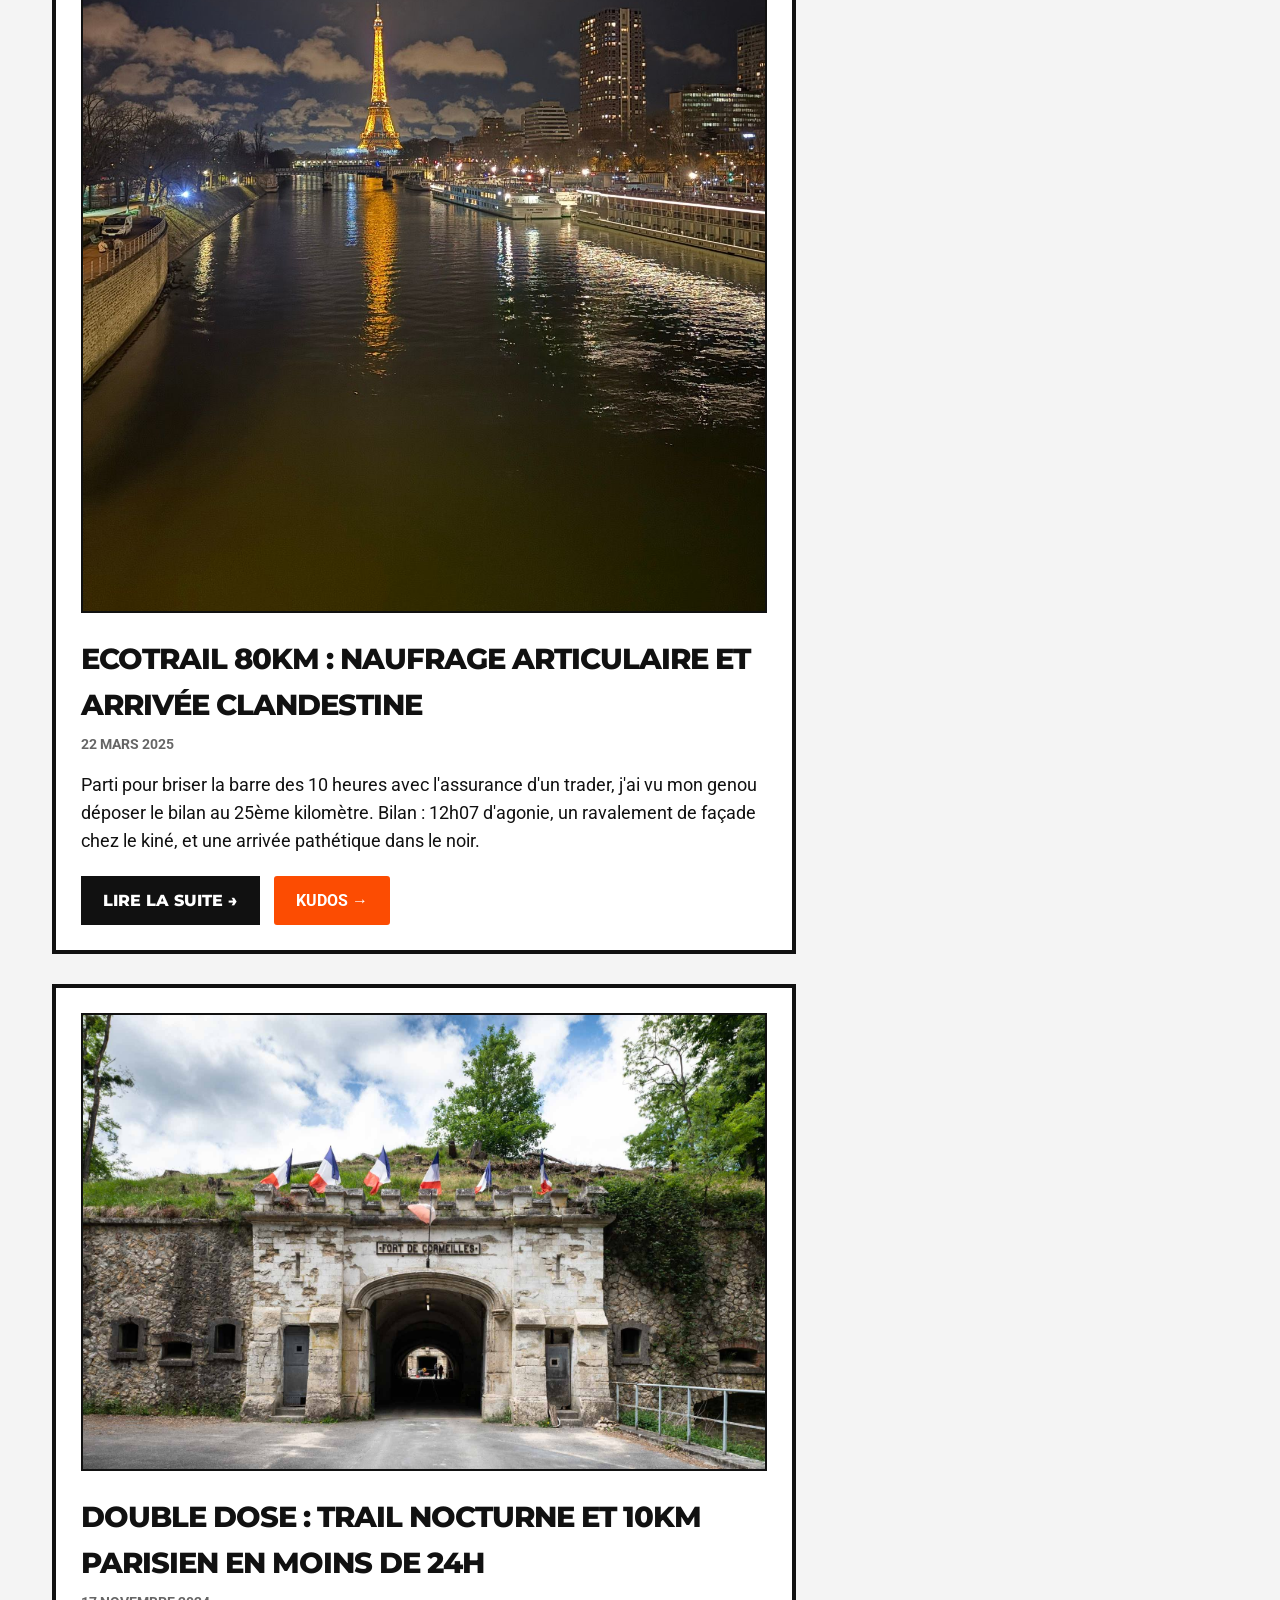
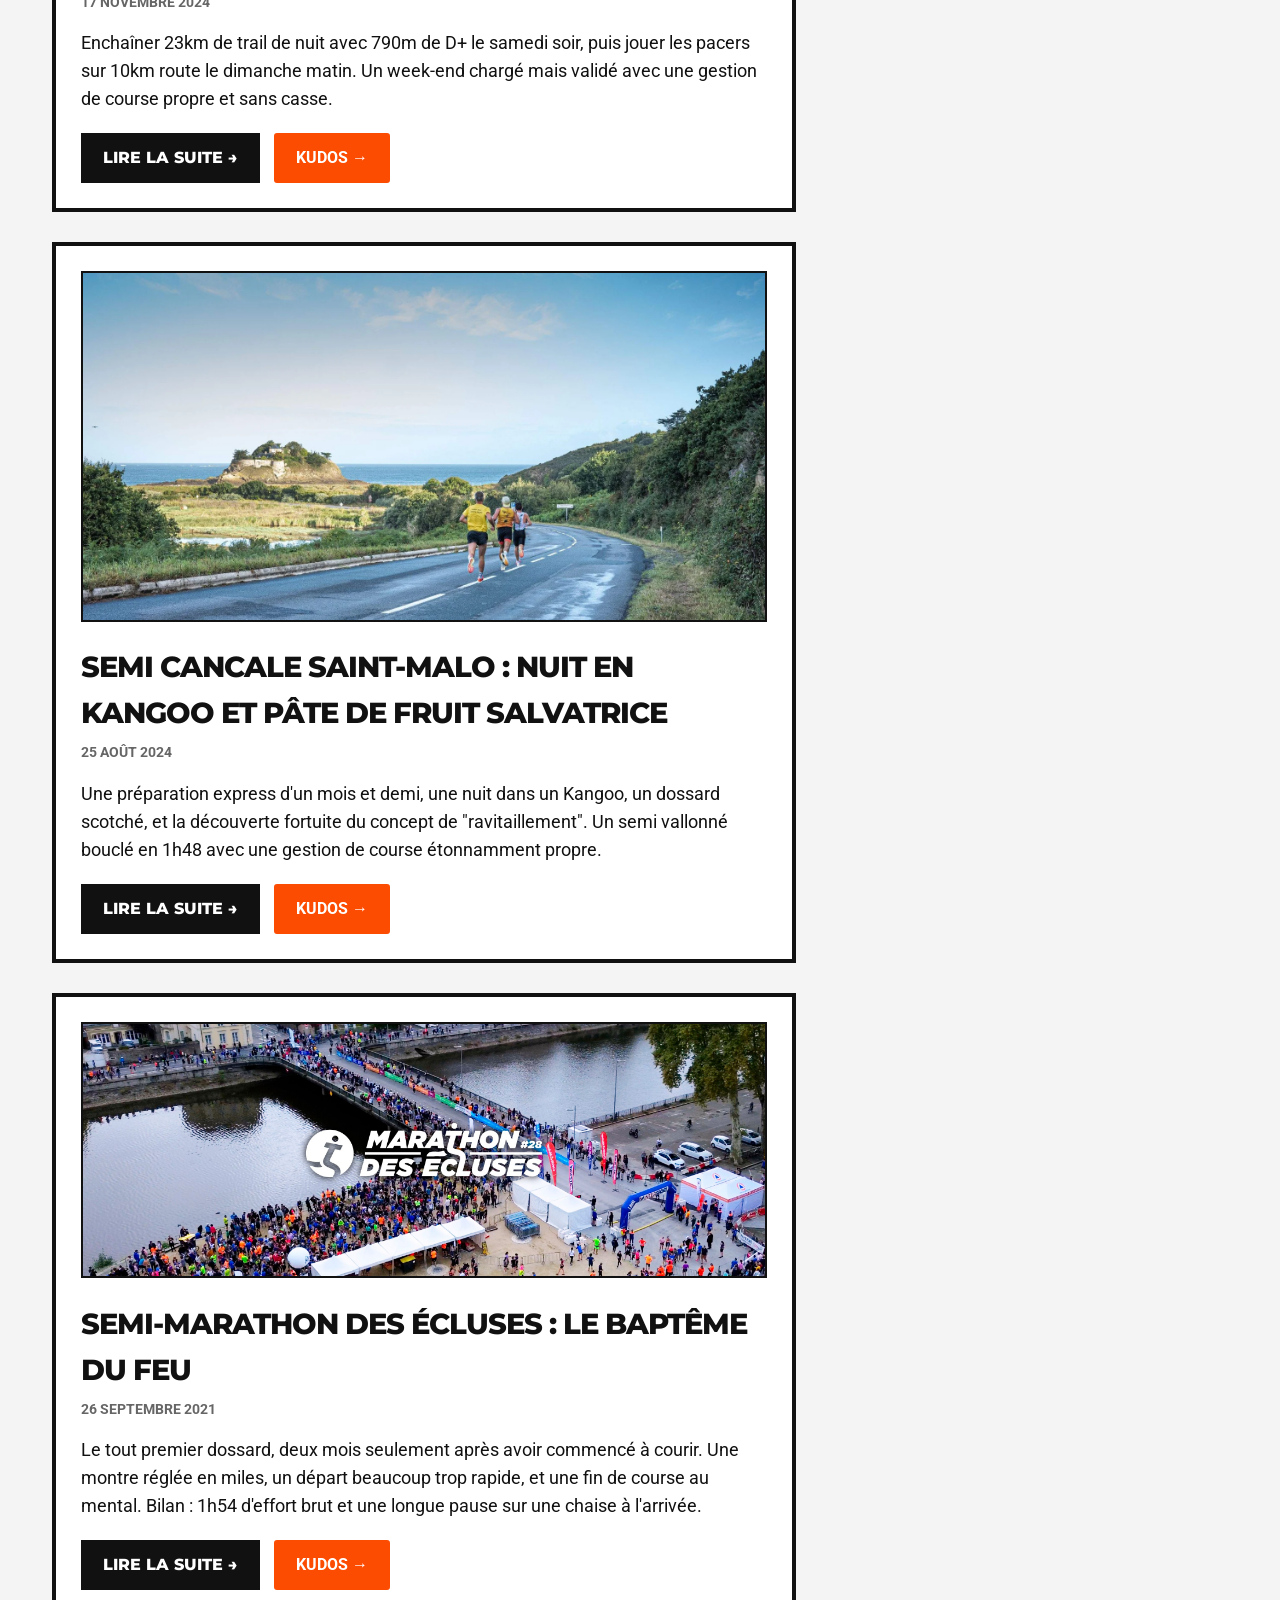
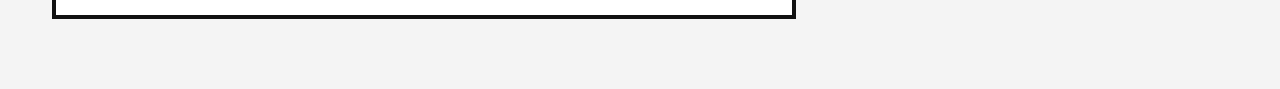
==== commit dd45d551: "Update index.html" ====
--- a/index.html
+++ b/index.html
@@ -4,6 +4,8 @@
     <meta charset="UTF-8">
     <meta name="viewport" content="width=device-width, initial-scale=1.0">
     <title>Objectif 100 Bornes | Zéro Talent</title>
+    <link rel="icon" type="image/svg+xml" href="images/favicon.svg">
+    <link rel="apple-touch-icon" sizes="180x180" href="images/favicon.png">
     <link rel="stylesheet" href="style.css">
     <script src="https://identity.netlify.com/v1/netlify-identity-widget.js"></script>
 </head>
@@ -126,6 +128,9 @@
                 articles.forEach(article => {
 
                     let baliseImage = article.image ? `<img src="${article.image}" alt="Illustration" style="width:100%; border: 2px solid #111; margin-bottom: 15px;">` : '';
+                    
+                    // On prépare le bouton Strava s'il y a un lien
+                    let boutonStrava = article.lien_strava ? `<a href="${article.lien_strava}" target="_blank" class="btn-strava">Kudos &rarr;</a>` : '';
 
                     htmlCartes += `
                     <article class="article-card">
@@ -133,7 +138,10 @@
                         <h3>${article.titre}</h3>
                         <p class="date">${article.date}</p>
                         <p>${article.resume}</p>
-                        <a href="article.html?id=${article.id}" class="btn-read">Lire la suite &rarr;</a>
+                        <div class="card-buttons">
+                            <a href="article.html?id=${article.id}" class="btn-read">Lire la suite &rarr;</a>
+                            ${boutonStrava}
+                        </div>
                     </article>
                     `;
                 });
--- a/style.css
+++ b/style.css
@@ -17,7 +17,6 @@
     line-height: 1.6;
 }
 
-/* Typographie "Jolie Foulée" - Brut, majuscules, impactant */
 h1, h2, h3 {
     font-family: 'Montserrat', sans-serif;
     font-weight: 800;
@@ -52,7 +51,7 @@
 }
 
 .nav-links a:hover, .nav-links a.active {
-    background-color: #ccff00; /* Jaune fluo */
+    background-color: #ccff00;
     color: #111;
 }
 
@@ -104,7 +103,7 @@
 }
 
 /* =========================================
-   ARTICLES & SECTIONS
+   ARTICLES & WIDGETS
 ========================================= */
 .section-title {
     font-size: 2.5rem;
@@ -113,7 +112,6 @@
     padding-left: 15px;
 }
 
-/* Design des cartes articles */
 .article-card {
     background: #fff;
     border: 4px solid #111;
@@ -127,45 +125,10 @@
     box-shadow: 10px 10px 0px #ccff00;
 }
 
-.article-card h3 {
-    font-size: 1.8rem;
-    margin-bottom: 5px;
-}
-
-.article-card .date {
-    font-size: 0.9rem;
-    font-weight: bold;
-    color: #666;
-    margin-bottom: 15px;
-    text-transform: uppercase;
-}
-
-.article-card p {
-    margin-bottom: 20px;
-    font-size: 1.1rem;
-}
-
-/* Boutons */
-.btn-read {
-    display: inline-block;
-    background-color: #111;
-    color: #fff;
-    padding: 10px 20px;
-    text-decoration: none;
-    font-weight: bold;
-    text-transform: uppercase;
-    border: 2px solid #111;
-    transition: all 0.2s ease;
-}
-
-.btn-read:hover {
-    background-color: #ccff00;
-    color: #111;
-}
-
-/* =========================================
-   WIDGETS (BARRE LATÉRALE)
-========================================= */
+.article-card h3 { font-size: 1.8rem; margin-bottom: 5px; }
+.article-card .date { font-size: 0.9rem; font-weight: bold; color: #666; margin-bottom: 15px; text-transform: uppercase; }
+.article-card p { margin-bottom: 20px; font-size: 1.1rem; }
+
 .widget {
     background: #fff;
     padding: 25px;
@@ -180,151 +143,180 @@
     padding-bottom: 5px;
 }
 
-/* =========================================
-   TABLEAU D'ENTRAÎNEMENT (POUR LA PAGE ENTRAINEMENT.HTML)
-========================================= */
+.race-list { list-style: none; padding: 0; }
+.race-list li { margin-bottom: 15px; padding-bottom: 15px; border-bottom: 2px dashed #ccc; }
+.race-list li:last-child { border-bottom: none; margin-bottom: 0; }
+.race-list a { color: #111; font-weight: bold; text-decoration: none; }
+.race-list a:hover { color: #ccff00; text-shadow: 1px 1px 0 #111; }
+
+/* =========================================
+   PAGE ARTICLE DÉTAILLÉE
+========================================= */
+.header-article { padding-bottom: 0; }
+.cover-container { max-width: 900px; margin: 40px auto 0 auto; }
+.cover-container img { width: 100%; height: auto; display: block; border: 4px solid #111; border-bottom: none; }
+.article-quote { font-size: 1.5rem; font-family: 'Montserrat', sans-serif; font-style: italic; color: #111; border-left: 8px solid #ccff00; padding-left: 20px; margin: 0 0 40px 0; line-height: 1.4; }
+.full-article { font-size: 1.2rem; line-height: 1.8; }
+.full-article p { margin-bottom: 25px; }
+
+/* =========================================
+   BOUTONS
+========================================= */
+.btn-read, .btn-dark {
+    display: inline-block;
+    background-color: #111;
+    color: #fff;
+    padding: 10px 20px;
+    text-decoration: none;
+    font-family: 'Montserrat', sans-serif;
+    font-weight: 800;
+    text-transform: uppercase;
+    border: 2px solid #111;
+    transition: all 0.2s ease;
+}
+.btn-dark { display: block; text-align: center; padding: 15px 20px; margin-top: 20px; font-size: 1rem; }
+.btn-read:hover, .btn-dark:hover { background-color: #ccff00; color: #111; }
+
+.link-cr { display: inline-block; margin-top: 5px; color: #111; font-weight: 700; text-decoration: none; }
+.link-cr:hover { color: #ccff00; text-shadow: 1px 1px 0 #111; }
+
+.btn-strava {
+    display: inline-block;
+    background-color: #FC4C02;
+    color: #fff;
+    padding: 10px 20px;
+    text-decoration: none;
+    font-weight: bold;
+    font-size: 1rem;
+    text-transform: uppercase;
+    transition: all 0.2s ease;
+    border: 2px solid #FC4C02;
+    border-radius: 3px;
+    margin-left: 10px;
+}
+.btn-strava:hover { background-color: #fff; color: #FC4C02; border: 2px solid #FC4C02; }
+
+
+/* =========================================
+   DASHBOARD ENTRAÎNEMENT (LABO)
+========================================= */
+
+/* Couleurs des types de séances */
+.c-footing { background-color: #a9d08e; color: #111; }
+.c-tempo { background-color: #ffd966; color: #111; }
+.c-intervalle { background-color: #f4b084; color: #111; }
+.c-course { background-color: #ff0000; color: #fff; }
+.c-repos { background-color: #7f7f7f; color: #fff; }
+.c-velo { background-color: #9bc2e6; color: #111; } 
+.c-renfo { background-color: #c5a3cd; color: #111; } 
+.c-sl { background-color: #8faadc; color: #111; }
+.c-sl-allure { background-color: #2f5597; color: #fff; }
+.c-marche { background-color: #cccccc; color: #111; }
+.c-natation { background-color: #00b0f0; color: #111; }
+.c-trail { background-color: #f8cbad; color: #111; }
+.stat-col { background-color: #f4f4f4; color: #111; }
+
+/* Conteneurs Dashboard */
+.layout-block { display: block; }
+.full-width { width: 100%; }
+.max-w-1600 { max-width: 1600px; margin: 40px auto; }
+.mb-15 { margin-bottom: 15px; }
+.mb-20 { margin-bottom: 20px; }
+.mb-40 { margin-bottom: 40px; }
+.mb-60 { margin-bottom: 60px; }
+.mt-40 { margin-top: 40px; }
+.text-center { text-align: center; }
+.date-text { font-size: 0.75rem; font-weight: normal; }
+.year-text { color: #666; font-size: 1.5rem; }
+.text-error { color: red; }
+
+/* TABLEAU D'ENTRAÎNEMENT - LE RETOUR DU STYLE BRUT */
 .training-board {
     background: #fff;
-    border: 4px solid #111;
+    border: 4px solid #111; 
     padding: 20px;
     overflow-x: auto;
-}
-
-table {
+    margin-bottom: 30px;
+}
+
+.training-board table {
     width: 100%;
+    min-width: 1100px;
     border-collapse: collapse;
     text-align: center;
     font-size: 0.85rem;
     font-weight: bold;
-}
-
-th, td {
-    border: 2px solid #111;
+    table-layout: fixed;
+}
+
+.training-board th, 
+.training-board td {
+    border: 2px solid #111; 
     padding: 10px 5px;
 }
 
-th { background-color: #111; color: #fff; text-transform: uppercase; }
-
-/* Couleurs de ton fichier Excel */
-.c-footing { background-color: #a9d08e; }
-.c-tempo { background-color: #ffd966; }
-.c-intervalle { background-color: #f4b084; }
-.c-course { background-color: #ff0000; color: #fff; }
-.c-repos { background-color: #7f7f7f; color: #fff; }
-.c-f-actif { background-color: #9bc2e6; }
-.stat-col { background-color: #f4f4f4; }
-
-
-/* =========================================
-   PAGE ARTICLE (LECTURE)
-========================================= */
-
-/* Ajustement de l'en-tête pour la page article */
-.header-article {
-    padding-bottom: 0; /* On enlève l'espace en bas pour coller l'image */
-}
-
-/* Le conteneur de l'image de couverture */
-.cover-container {
-    max-width: 900px;
-    margin: 40px auto 0 auto;
-}
-
-.cover-container img {
+.training-board th { 
+    background-color: #111; 
+    color: #fff; 
+    text-transform: uppercase; 
+}
+
+.training-board th:first-child, .training-board td:first-child { width: 12%; }
+.training-board th:last-child, .training-board td:last-child { width: 10%; }
+
+/* =========================================
+   BIQUOTIDIEN (DOUBLE SÉANCE)
+========================================= */
+.td-split { 
+    padding: 0 !important; 
+    height: 1px; /* L'astuce magique : force la cellule à faire toute la hauteur de la ligne */
+}
+.td-split-container { 
+    display: flex; 
+    flex-direction: column; 
+    height: 100%; /* Le conteneur prend tout l'espace disponible */
     width: 100%;
-    height: auto;
-    display: block;
-    border: 4px solid #111;
-    border-bottom: none; /* Fusionne avec la bordure jaune du header */
-}
-
-/* Style de la citation (Résumé) */
-.article-quote {
-    font-size: 1.5rem;
-    font-family: 'Montserrat', sans-serif;
-    font-style: italic;
-    color: #111;
-    border-left: 8px solid #ccff00;
-    padding-left: 20px;
-    margin: 0 0 40px 0;
-    line-height: 1.4;
-}
-
-/* Texte principal de l'article */
-.full-article {
-    font-size: 1.2rem;
-    line-height: 1.8;
-}
-
-.full-article p {
-    margin-bottom: 25px; /* Bel espace entre les paragraphes */
-}
-
-/* Liste des courses dans le widget */
-.race-list {
-    list-style: none;
-    padding: 0;
-}
-.race-list li {
-    margin-bottom: 15px;
-    padding-bottom: 15px;
-    border-bottom: 2px dashed #ccc;
-}
-.race-list li:last-child {
-    border-bottom: none;
-    margin-bottom: 0;
-}
-.race-list a {
-    color: #111;
-    font-weight: bold;
-    text-decoration: none;
-}
-.race-list a:hover {
-    color: #ccff00;
-    text-shadow: 1px 1px 0 #111;
-}
-
-/* =========================================
-   WIDGET DERNIÈRES COURSES
-========================================= */
-/* Style des liens "Lire le compte-rendu" */
-.link-cr {
-    display: inline-block;
-    margin-top: 5px;
-    color: #111;
-    font-weight: 700;
-    text-decoration: none;
-}
-.link-cr:hover {
-    color: #ccff00;
-    text-shadow: 1px 1px 0 #111;
-}
-
-/* Le gros bouton noir pour les stats */
-.btn-dark {
-    display: block;
-    background-color: #111;
-    color: #fff;
-    padding: 15px 20px;
-    text-align: center;
-    text-decoration: none;
-    font-family: 'Montserrat', sans-serif;
-    font-weight: 800;
-    text-transform: uppercase;
-    font-size: 1rem;
-    margin-top: 20px;
-    transition: all 0.2s ease;
-}
-.btn-dark:hover {
-    background-color: #ccff00;
-    color: #111;
-}
-
-/* =========================================
-   MODE MOBILE (SMARTPHONES)
-========================================= */
-
-/* Par défaut, on cache le bouton hamburger sur l'ordinateur */
+}
+.session-box { 
+    flex: 1; /* S'il y a 1 séance, elle prend 100%. S'il y en a 2, elles font 50/50 */
+    padding: 10px 5px; 
+    display: flex; 
+    flex-direction: column; 
+    justify-content: center; 
+    align-items: center; 
+}
+.border-b { 
+    border-bottom: 2px solid #111; 
+}
+
+
+/* Légende du tableau */
+.legend-wrapper { display: flex; flex-wrap: wrap; justify-content: center; gap: 10px; font-weight: bold; font-size: 0.85rem; }
+.legend-item { padding: 5px 10px; border: 2px solid #111; }
+.legend-title { font-size: 1rem; border-bottom: 2px solid #ccff00; display: inline-block; padding-bottom: 5px; }
+
+/* Graphiques & KPI */
+.graph-large { position: relative; height: 350px; width: 100%; }
+.graph-medium { position: relative; height: 250px; width: 100%; }
+.graph-small { position: relative; height: 200px; width: 100%; }
+
+.dashboard-global { display: none; }
+.kpi-container { display: flex; gap: 20px; flex-wrap: wrap; }
+.kpi-box { flex: 1; min-width: 250px; background: #111; color: #fff; padding: 20px; border-bottom: 5px solid #ccff00; text-align: center; }
+.kpi-value { font-family: 'Montserrat', sans-serif; font-size: 3rem; font-weight: 800; color: #ccff00; line-height: 1; margin-bottom: 10px; }
+.kpi-label { text-transform: uppercase; font-weight: bold; font-size: 0.9rem; letter-spacing: 1px; }
+
+/* Système d'accordéons */
+.accordion-btn { background-color: #111; color: #fff; cursor: pointer; padding: 18px 20px; width: 100%; border: none; text-align: left; outline: none; font-size: 1.5rem; font-family: 'Montserrat', sans-serif; text-transform: uppercase; font-weight: 800; transition: 0.3s ease; display: flex; justify-content: space-between; align-items: center; border-left: 8px solid #ccff00; margin-top: 20px; }
+.accordion-btn:hover { background-color: #222; }
+.accordion-btn.active { background-color: #ccff00; color: #111; border-left: 8px solid #111; }
+.accordion-content { padding: 0; background-color: transparent; max-height: 0; overflow: hidden; transition: max-height 0.4s ease-out; margin-bottom: 10px; }
+.accordion-content.show { max-height: 5000px; padding: 20px 0; }
+
+
+/* =========================================
+   MODE MOBILE (SMARTPHONES) - BLOC UNIQUE
+========================================= */
 .hamburger {
     display: none;
     font-size: 2rem;
@@ -339,87 +331,55 @@
 }
 
 @media (max-width: 768px) {
-    /* 1. MENU HAMBURGER */
-    .hamburger {
-        display: block; 
-    }
+    /* Menu Hamburger */
+    .hamburger { display: block; }
     .nav-links {
         display: none; 
         flex-direction: column;
         width: 100%;
         margin: 0 !important;
         padding: 0 !important;
-        gap: 0 !important; /* TUE L'ESPACEMENT DU PC */
+        gap: 0 !important; 
         background-color: #111;
     }
-    .nav-links.active {
-        display: flex; 
-    }
+    .nav-links.active { display: flex; }
     .nav-links li {
         text-align: center;
         border-bottom: 1px solid #333;
         margin: 0 !important;
-        padding: 0 !important; /* TUE LE PADDING INVISIBLE */
+        padding: 0 !important; 
         width: 100%;
         display: block;
     }
-    
     .nav-links li a {
         display: flex;
         align-items: center;      
         justify-content: center;  
         width: 100%;
         min-height: 60px;         
-        padding: 0 !important;               
+        padding: 0 !important;                
         margin: 0 !important;
         color: #fff;
-        text-decoration: none;
-        font-weight: bold;
     }
-
-    .nav-links li a.active {
-        background-color: #ccff00;
-        color: #111; 
-    }
-
-    .container {
-        display: flex;
-        flex-direction: column;
-        gap: 15px; /* <-- LA CORRECTION : on remplace le cratère de 60px par un petit espace */
-    }
-    .sidebar {
-        order: -1; 
-        margin-bottom: 0; /* <-- On tue la marge supplémentaire pour ne garder que le gap */
-        width: 100%;
-    }
-    .main-content {
-        order: 1;
-        width: 100%;
-    }
-
-    /* 3. TITRES DES ARTICLES QUI DÉPASSENT */
-    /* 3. TITRES QUI DÉPASSENT (Articles + En-têtes de pages) */
-    .article-card h3, 
-    .header-article h1 {
-        font-size: 1.5rem;
+    .nav-links li a.active { background-color: #ccff00; color: #111; }
+
+    /* Réorganisation Layout */
+    .container { flex-direction: column; gap: 15px; }
+    .main-content { display: contents; }
+    .bloc-pourquoi { order: 1; width: 100%; }
+    .sidebar { order: 2; margin-bottom: 0; width: 100%; }
+    .latest-articles { order: 3; width: 100%; }
+
+    /* Titres qui dépassent */
+    .article-card h3, .header-article h1, header h1 {
+        font-size: 1.8rem;
         word-wrap: break-word;
         overflow-wrap: break-word;
         hyphens: auto;
     }
 
-    /* Le gros titre principal de la page (Le Mur des Lamentations, Objectif 100 Bornes...) */
-    header h1 {
-        font-size: 2.2rem; /* On réduit la taille pour que ça rentre */
-        word-wrap: break-word;
-        overflow-wrap: break-word;
-        hyphens: auto;
-        padding: 0 10px; /* Un petit peu d'air sur les côtés */
-    }
-    /* 4. BONUS : ÉVITER QUE LES GRANDS TABLEAUX NE CASSENT L'ÉCRAN */
-    .training-board {
-        overflow-x: auto; /* Ajoute un scroll horizontal uniquement sur le tableau */
-    }
-    .charts-wrapper {
-        flex-direction: column; /* Superpose les 2 graphiques sur mobile */
-    }
-}+    /* Dashboard & Graphiques */
+    .kpi-box { min-width: 100%; }
+    .accordion-btn { font-size: 1.1rem; padding: 15px; }
+    .graph-large { height: 250px; }
+}
